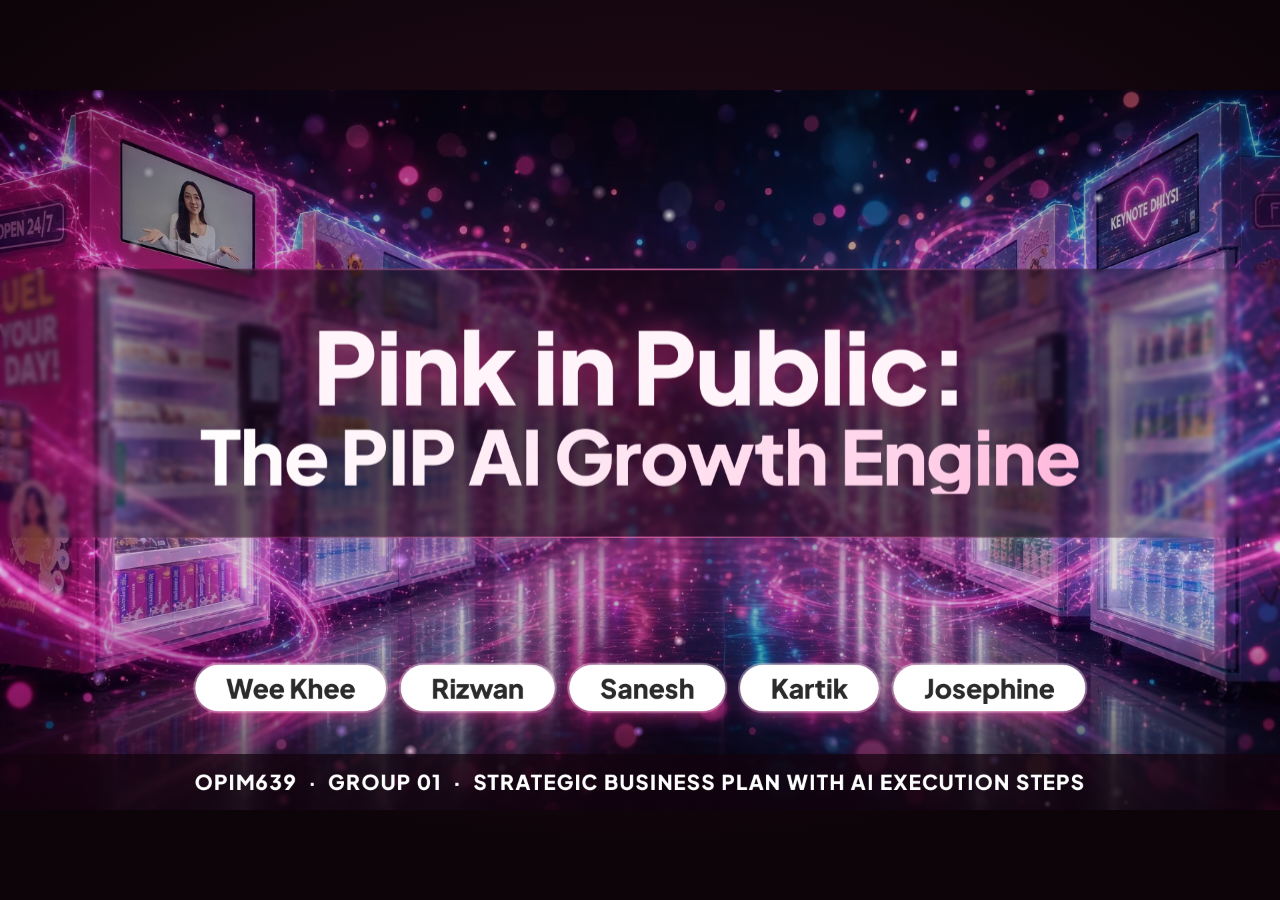
==== index.html @ 9cbc94b4 "Add files via upload" ====
<!doctype html>
<html lang="en-SG">
<head>
  <meta charset="utf-8">
  <meta name="viewport" content="width=device-width, initial-scale=1">
  <title>Pink in Public · The PIP AI Growth Engine · OPIM639 Group 01</title>
  <meta name="description" content="OPIM639 Group 01: Pink in Public — the PIP AI Growth Engine. Built like Airbnb, funded like Google, run like Amazon.">
  <meta name="theme-color" content="#D6007A">
  <meta property="og:title" content="Pink in Public: The PIP AI Growth Engine">
  <meta property="og:description" content="OPIM639 Group 01 · Strategic business plan with AI execution steps">
  <meta property="og:image" content="assets/img/hero-title.webp">
  <link rel="icon" href="data:image/svg+xml,%3Csvg xmlns='http://www.w3.org/2000/svg' viewBox='0 0 64 64'%3E%3Crect width='64' height='64' rx='16' fill='%23D6007A'/%3E%3Cpath d='M22 48V16h13a10 10 0 0 1 0 20h-6' fill='none' stroke='%23fff' stroke-width='7' stroke-linecap='round' stroke-linejoin='round'/%3E%3C/svg%3E">
  <link rel="preload" href="assets/fonts/plus-jakarta-sans-latin-wght-normal.woff2" as="font" type="font/woff2" crossorigin>
  <link rel="preload" href="assets/fonts/roboto-slab-latin-800-normal.woff2" as="font" type="font/woff2" crossorigin>
  <link rel="preload" href="assets/img/hero-title.webp" as="image">
  <link rel="stylesheet" href="assets/css/deck.css">
  <link rel="stylesheet" href="assets/css/slides.css">
</head>
<body>
  <noscript>
    <div style="background:#FDF3F8;color:#2B2B2B;font:20px/1.5 system-ui,sans-serif;padding:48px;max-width:900px">
      <h1>This deck needs JavaScript.</h1>
      <p>Open <code>assets/original/</code> for the original slide images, or the PDF fallback described in the README.</p>
    </div>
  </noscript>

  <div class="progress" id="progress" aria-hidden="true"></div>
  <div class="mode-pill" id="mode-pill" aria-live="polite"></div>
  <div class="mini-timer" id="mini-timer" title="Elapsed (T to hide)"></div>

  <main class="viewport" id="viewport" aria-label="Presentation" aria-live="polite">
    <div class="stage" id="stage"></div>
    <div class="read-list" aria-label="All slides, reading mode"></div>
  </main>

  <nav class="chrome" id="chrome" aria-label="Slide controls">
    <button id="btn-prev" class="nav hide-reading" aria-label="Previous (←)" title="Previous (← / PgUp)"><span class="ic"><svg viewBox="0 0 24 24" fill="none" stroke="currentColor" stroke-width="2.4" stroke-linecap="round" stroke-linejoin="round"><path d="m15 18-6-6 6-6"/></svg></span></button>
    <span class="count hide-reading" id="count" role="button" tabindex="0" aria-label="Slide number. Click for all slides" title="All slides (O)">1 / 22</span>
    <button id="btn-next" class="nav next hide-reading" aria-label="Next (→)" title="Next (→ / Space / PgDn)"><span class="ic"><svg viewBox="0 0 24 24" fill="none" stroke="currentColor" stroke-width="2.4" stroke-linecap="round" stroke-linejoin="round"><path d="m9 18 6-6-6-6"/></svg></span></button>
    <div class="segs hide-reading" id="segs" aria-label="Jump to a section"></div>
    <span class="div hide-reading"></span>
    <button id="btn-all" class="hide-reading" title="Show all builds on this slide (A)"><span class="ic"><svg viewBox="0 0 24 24" fill="none" stroke="currentColor" stroke-width="2" stroke-linecap="round" stroke-linejoin="round"><path d="M13 19l9-7-9-7v14z"/><path d="M2 19l9-7-9-7v14z"/></svg></span><span class="lbl-sm">Show all</span></button>
    <button id="btn-express" class="hide-reading" aria-pressed="false" title="Quick mode: every slide arrives fully built, one click per slide (X)"><span class="ic"><svg viewBox="0 0 24 24" fill="none" stroke="currentColor" stroke-width="2" stroke-linecap="round" stroke-linejoin="round"><path d="M4 14a1 1 0 0 1-.78-1.63l9.9-10.2a.5.5 0 0 1 .86.46l-1.92 6.02A1 1 0 0 0 13 10h7a1 1 0 0 1 .78 1.63l-9.9 10.2a.5.5 0 0 1-.86-.46l1.92-6.02A1 1 0 0 0 11 14z"/></svg></span><span class="lbl-sm">Quick mode</span></button>
    <button id="btn-overview" title="All slides (O)"><span class="ic"><svg viewBox="0 0 24 24" fill="none" stroke="currentColor" stroke-width="2" stroke-linecap="round" stroke-linejoin="round"><rect width="7" height="7" x="3" y="3" rx="1"/><rect width="7" height="7" x="14" y="3" rx="1"/><rect width="7" height="7" x="14" y="14" rx="1"/><rect width="7" height="7" x="3" y="14" rx="1"/></svg></span><span class="lbl-sm">Slides</span></button>
    <button id="btn-reading" aria-pressed="false" title="Reading mode: all slides on one scrolling page (R)"><span class="ic"><svg viewBox="0 0 24 24" fill="none" stroke="currentColor" stroke-width="2" stroke-linecap="round" stroke-linejoin="round"><path d="M12 7v14"/><path d="M3 18a1 1 0 0 1-1-1V4a1 1 0 0 1 1-1h5a4 4 0 0 1 4 4 4 4 0 0 1 4-4h5a1 1 0 0 1 1 1v13a1 1 0 0 1-1 1h-6a3 3 0 0 0-3 3 3 3 0 0 0-3-3z"/></svg></span><span class="lbl-sm">Read</span></button>
    <button id="btn-orig" class="hide-reading" aria-pressed="false" title="Original PPTX view of this slide (V)"><span class="ic"><svg viewBox="0 0 24 24" fill="none" stroke="currentColor" stroke-width="2" stroke-linecap="round" stroke-linejoin="round"><rect width="18" height="18" x="3" y="3" rx="2"/><circle cx="9" cy="9" r="2"/><path d="m21 15-3.09-3.09a2 2 0 0 0-2.82 0L6 21"/></svg></span><span class="lbl-sm">Original</span></button>
    <button id="btn-laser" class="hide-reading" aria-pressed="false" title="Laser pointer (L)"><span class="ic"><svg viewBox="0 0 24 24" fill="none" stroke="currentColor" stroke-width="2" stroke-linecap="round" stroke-linejoin="round"><circle cx="12" cy="12" r="10"/><line x1="22" x2="18" y1="12" y2="12"/><line x1="6" x2="2" y1="12" y2="12"/><line x1="12" x2="12" y1="6" y2="2"/><line x1="12" x2="12" y1="22" y2="18"/></svg></span></button>
    <button id="btn-presenter" class="hide-reading" title="Presenter view: notes, timer, next slide (P)"><span class="ic"><svg viewBox="0 0 24 24" fill="none" stroke="currentColor" stroke-width="2" stroke-linecap="round" stroke-linejoin="round"><path d="M2 3h20"/><path d="M21 3v11a2 2 0 0 1-2 2H5a2 2 0 0 1-2-2V3"/><path d="m7 21 5-5 5 5"/></svg></span><span class="lbl-sm">Presenter</span></button>
    <button id="btn-full" title="Full screen (F)"><span class="ic"><svg viewBox="0 0 24 24" fill="none" stroke="currentColor" stroke-width="2" stroke-linecap="round" stroke-linejoin="round"><path d="M8 3H5a2 2 0 0 0-2 2v3"/><path d="M21 8V5a2 2 0 0 0-2-2h-3"/><path d="M3 16v3a2 2 0 0 0 2 2h3"/><path d="M16 21h3a2 2 0 0 0 2-2v-3"/></svg></span><span class="lbl-sm">Full screen</span></button>
    <button id="btn-help" title="Keyboard shortcuts (?)" aria-label="Keyboard shortcuts"><span class="ic"><svg viewBox="0 0 24 24" fill="none" stroke="currentColor" stroke-width="2" stroke-linecap="round" stroke-linejoin="round"><circle cx="12" cy="12" r="10"/><path d="M9.09 9a3 3 0 0 1 5.83 1c0 2-3 3-3 3"/><path d="M12 17h.01"/></svg></span></button>
  </nav>

  <div class="overlay" id="overview" role="dialog" aria-modal="true" aria-label="All slides" aria-hidden="true">
    <div class="ov-head"><h2>All slides <span class="hint">Click a slide to jump · Esc to close</span></h2><button class="btn" data-close>Close (Esc)</button></div>
    <div class="ov-body"></div>
  </div>

  <div class="overlay help" id="help" role="dialog" aria-modal="true" aria-label="Keyboard shortcuts" aria-hidden="true">
    <div class="box">
      <h3>Presenting this deck</h3>
      <table>
        <tr><td><kbd>→</kbd> <kbd>Space</kbd> <kbd>PgDn</kbd> <kbd>Enter</kbd></td><td>Next build, then next slide (clickers work)</td></tr>
        <tr><td><kbd>←</kbd> <kbd>PgUp</kbd></td><td>Back</td></tr>
        <tr><td><kbd>A</kbd></td><td><b>Show all</b>: reveal every remaining build on this slide</td></tr>
        <tr><td><kbd>X</kbd></td><td><b>Quick mode</b>: every slide arrives fully built (one click per slide) — use when time is short</td></tr>
        <tr><td><kbd>O</kbd> or click the counter</td><td>All slides (jump anywhere)</td></tr>
        <tr><td><kbd>1</kbd><kbd>2</kbd> then <kbd>Enter</kbd></td><td>Go to slide 12</td></tr>
        <tr><td><kbd>Home</kbd> <kbd>End</kbd></td><td>First · last slide</td></tr>
        <tr><td><kbd>F</kbd></td><td>Full screen</td></tr>
        <tr><td><kbd>P</kbd></td><td>Presenter view (notes, timer, next slide) in a second window, kept in sync</td></tr>
        <tr><td><kbd>K</kbd></td><td>Play / pause the video on slide 5 (the first “next” on slide 5 also starts it)</td></tr>
        <tr><td><kbd>V</kbd></td><td>Original PPTX view of the current slide</td></tr>
        <tr><td><kbd>L</kbd></td><td>Laser pointer</td></tr>
        <tr><td><kbd>B</kbd> or <kbd>.</kbd></td><td>Black screen</td></tr>
        <tr><td><kbd>T</kbd></td><td>Elapsed-time clock</td></tr>
        <tr><td><kbd>R</kbd></td><td>Reading mode: all slides on one scrolling page (phones open in this mode)</td></tr>
        <tr><td><kbd>Esc</kbd></td><td>Close panels, laser, black screen</td></tr>
      </table>
      <p style="margin:16px 0 0"><button class="btn pink" data-close>Got it</button></p>
    </div>
  </div>

  <div class="toast" id="toast" role="status"></div>
  <div class="laser" id="laser" aria-hidden="true"></div>
  <div class="blackout" id="blackout" aria-hidden="true"></div>
  <div class="wipe" id="wipe" aria-hidden="true"></div>

  <script src="assets/js/icons.js"></script>
  <script src="content/orig-titles.js"></script>
  <script src="content/_base.js"></script>
  <script src="content/s01-06.js"></script>
  <script src="content/s07-15.js"></script>
  <script src="content/s16-22.js"></script>
  <script src="assets/js/deck.js"></script>
</body>
</html>
---- assets/css/deck.css ----
/* =========================================================================
   PIP AI Growth Engine — web deck
   Engine + component styles. Canvas is 1920 × 1080, scaled to fit.
   ========================================================================= */

@font-face { font-family: "Jakarta"; src: url("../fonts/plus-jakarta-sans-latin-wght-normal.woff2") format("woff2"); font-weight: 200 800; font-display: swap; unicode-range: U+0000-00FF, U+0131, U+0152-0153, U+02BB-02BC, U+02C6, U+02DA, U+02DC, U+0304, U+0308, U+0329, U+2000-206F, U+20AC, U+2122, U+2191, U+2193, U+2212, U+2215, U+FEFF, U+FFFD; }
@font-face { font-family: "Jakarta"; src: url("../fonts/plus-jakarta-sans-latin-ext-wght-normal.woff2") format("woff2"); font-weight: 200 800; font-display: swap; unicode-range: U+0100-02BA, U+02BD-02C5, U+02C7-02CC, U+02CE-02D7, U+02DD-02FF, U+0304, U+0308, U+0329, U+1D00-1DBF, U+1E00-1E9F, U+1EF2-1EFF, U+2020, U+20A0-20AB, U+20AD-20C0, U+2113, U+2C60-2C7F, U+A720-A7FF; }
@font-face { font-family: "Slab"; src: url("../fonts/roboto-slab-latin-700-normal.woff2") format("woff2"); font-weight: 700; font-display: swap; }
@font-face { font-family: "Slab"; src: url("../fonts/roboto-slab-latin-800-normal.woff2") format("woff2"); font-weight: 800; font-display: swap; }
@font-face { font-family: "Slab"; src: url("../fonts/roboto-slab-latin-900-normal.woff2") format("woff2"); font-weight: 900; font-display: swap; }

:root {
  --pink: #D6007A;
  --pink-2: #EC4B97;
  --rose: #F4A3CB;
  --blush: #FDF3F8;
  --blush-2: #FBE4EF;
  --teal: #1B7F8C;
  --teal-2: #20A39E;
  --teal-soft: #E3F4F3;
  --gold: #C98A00;
  --gold-2: #E3A935;
  --gold-soft: #FBF1DC;
  --purple: #6E3FB0;
  --purple-soft: #EFE8FA;
  --green: #1E9E5A;
  --orange: #F08A1C;
  --ink: #2B2B2B;
  --ink-2: #463F45;
  --muted: #6D6168;
  --line: #EED5E1;
  --card: #FFFFFF;
  --ease: cubic-bezier(.2, .8, .2, 1);
  --ease-back: cubic-bezier(.34, 1.56, .64, 1);
  --sans: "Jakarta", "Plus Jakarta Sans", "Segoe UI", system-ui, -apple-system, Roboto, Arial, sans-serif;
  --slab: "Slab", "Roboto Slab", Rockwell, Georgia, serif;
  --accent: var(--pink);
  --accent-soft: var(--blush-2);
}

* { box-sizing: border-box; }
html, body { margin: 0; height: 100%; background: #12060D; color: var(--ink); font-family: var(--sans); -webkit-font-smoothing: antialiased; }
body { overflow: hidden; }
button { font: inherit; color: inherit; }
img { display: block; max-width: 100%; }
.sr { position: absolute; width: 1px; height: 1px; overflow: hidden; clip: rect(0 0 0 0); white-space: nowrap; }

/* ---------- viewport & stage ---------- */
.viewport { position: fixed; inset: 0; overflow: hidden; background: radial-gradient(1200px 700px at 50% 40%, #2a0c1d, #0d0409 70%); }
.stage { position: absolute; left: 0; top: 0; width: 1920px; height: 1080px; transform-origin: 0 0; }
.slide {
  position: absolute; inset: 0; overflow: hidden;
  background: var(--blush);
  opacity: 0; visibility: hidden;
  transform: translate3d(60px, 0, 0) scale(.985);
  transition: opacity .6s var(--ease), transform .8s var(--ease), visibility 0s linear .8s;
  font-size: 26px; line-height: 1.35;
}
.slide.past { transform: translate3d(-60px, 0, 0) scale(.985); }
.slide.current { opacity: 1; visibility: visible; transform: none; transition: opacity .6s var(--ease), transform .8s var(--ease), visibility 0s; z-index: 2; }
.no-anim .slide, .no-anim .slide * { transition: none !important; animation-duration: 0s !important; }

/* soft paper background shared by content slides */
.bg-paper::before {
  content: ""; position: absolute; inset: 0; z-index: 0; pointer-events: none;
  background:
    radial-gradient(900px 520px at 100% 0%, rgba(244, 163, 203, .45), transparent 60%),
    radial-gradient(800px 600px at 0% 100%, rgba(244, 163, 203, .35), transparent 60%),
    linear-gradient(180deg, #FFF7FB 0%, #FDF0F6 100%);
}
.bg-paper::after {
  content: ""; position: absolute; inset: 0; z-index: 0; pointer-events: none; opacity: .45;
  background-image: radial-gradient(rgba(214, 0, 122, .16) 1.4px, transparent 1.6px);
  background-size: 26px 26px;
  -webkit-mask-image: radial-gradient(500px 340px at 100% 100%, #000, transparent 70%);
          mask-image: radial-gradient(500px 340px at 100% 100%, #000, transparent 70%);
}
.slide > .inner { position: absolute; inset: 0; z-index: 1; }
.blob { position: absolute; border-radius: 50%; filter: blur(60px); opacity: .5; z-index: 0; pointer-events: none; animation: drift 18s ease-in-out infinite alternate; }
@keyframes drift { to { transform: translate3d(60px, -40px, 0) scale(1.12); } }

/* ---------- slide header ---------- */
.head { position: absolute; left: 80px; right: 80px; top: 46px; }
.eyebrow { display: inline-flex; align-items: center; gap: 12px; font-size: 19px; font-weight: 800; letter-spacing: .16em; text-transform: uppercase; color: var(--accent); }
.eyebrow .dot { width: 10px; height: 10px; border-radius: 50%; background: currentColor; box-shadow: 0 0 0 6px color-mix(in srgb, currentColor 18%, transparent); }
.eyebrow .num { color: var(--muted); font-weight: 700; letter-spacing: .08em; }
h1.title { margin: 10px 0 0; font-family: var(--slab); font-weight: 800; font-size: 60px; line-height: 1.06; letter-spacing: -.01em; color: var(--ink); }
h1.title .hl { color: var(--accent); }
h1.title.sm { font-size: 46px; line-height: 1.1; }
h1.title.xs { font-size: 40px; line-height: 1.12; }
.title-rule { height: 6px; width: 120px; border-radius: 6px; margin-top: 16px; background: linear-gradient(90deg, var(--accent), var(--rose)); transform-origin: 0 50%; }
.lead { font-size: 30px; line-height: 1.32; color: var(--ink-2); font-weight: 500; }
.lead b, .lead strong { color: var(--ink); font-weight: 800; }

/* ---------- animation primitives ---------- */
[data-a] { opacity: 0; transition: opacity .7s var(--ease) var(--d, 0ms), transform .9s var(--ease) var(--d, 0ms), filter .9s var(--ease) var(--d, 0ms); will-change: opacity, transform; }
[data-a="up"]    { transform: translate3d(0, 34px, 0); }
[data-a="down"]  { transform: translate3d(0, -34px, 0); }
[data-a="left"]  { transform: translate3d(-48px, 0, 0); }
[data-a="right"] { transform: translate3d(48px, 0, 0); }
[data-a="zoom"]  { transform: scale(.9); }
[data-a="pop"]   { transform: scale(.6); transition: opacity .5s var(--ease) var(--d, 0ms), transform .7s var(--ease-back) var(--d, 0ms); }
[data-a="blur"]  { filter: blur(14px); transform: scale(1.04); }
[data-a="rule"]  { transform: scaleX(0); }
[data-a="fade"]  { }
[data-a].shown { opacity: 1; transform: none; filter: none; }
.static [data-a] { opacity: 1 !important; transform: none !important; filter: none !important; transition: none !important; }

/* step hint pulse on the counter while steps remain */
.has-more .count::after { content: ""; display: inline-block; width: 8px; height: 8px; margin-left: 8px; border-radius: 50%; background: var(--rose); vertical-align: middle; animation: pulse 1.4s ease-in-out infinite; }
@keyframes pulse { 50% { transform: scale(1.6); opacity: .4; } }

/* ---------- generic components ---------- */
.card { background: var(--card); border-radius: 26px; box-shadow: 0 22px 50px -26px rgba(140, 20, 80, .35), 0 2px 8px rgba(80, 0, 40, .05); position: relative; }
.card.pad { padding: 30px 34px; }
.card.tint-pink { background: linear-gradient(180deg, #fff, #FFF4F9); }
.card.tint-gold { background: linear-gradient(180deg, #fff, #FFFAF0); }
.card.tint-teal { background: linear-gradient(180deg, #fff, #F2FAFA); }
.card.glow { box-shadow: 0 0 0 2px color-mix(in srgb, var(--accent) 35%, transparent), 0 30px 60px -28px color-mix(in srgb, var(--accent) 60%, transparent); }
.ic { width: 1em; height: 1em; display: inline-block; vertical-align: -.14em; flex: none; }
.ic svg { width: 100%; height: 100%; display: block; }
.chip { display: inline-flex; align-items: center; gap: 10px; padding: 8px 18px; border-radius: 999px; font-weight: 700; font-size: 21px; background: var(--accent-soft); color: var(--accent); }
.kicker { font-size: 19px; font-weight: 800; letter-spacing: .14em; text-transform: uppercase; color: var(--accent); display: flex; align-items: center; gap: 12px; }
.muted { color: var(--muted); }
.ital { font-style: italic; }
.nowrap { white-space: nowrap; }
.up { color: var(--green); font-weight: 700; }
.tag-ill { font-size: 17px; font-weight: 800; letter-spacing: .12em; text-transform: uppercase; color: var(--accent); }

/* numbered steps (Score — / Propose — …) */
.steps { position: relative; display: flex; flex-direction: column; gap: 26px; }
.stp { display: grid; grid-template-columns: 76px 1fr; column-gap: 26px; position: relative; }
.stp .n { width: 76px; height: 76px; border-radius: 50%; display: grid; place-items: center; font-family: var(--slab); font-weight: 800; font-size: 38px; color: #fff; background: radial-gradient(circle at 35% 30%, var(--n1, #F0C04A), var(--n2, #B47C00)); box-shadow: 0 10px 22px -8px color-mix(in srgb, var(--n2, #B47C00) 80%, transparent), inset 0 -4px 0 rgba(0, 0, 0, .12); }
.stp:not(:last-child) .n::after { content: ""; position: absolute; left: 37px; top: 84px; bottom: -22px; border-left: 3px dotted color-mix(in srgb, var(--n2, #B47C00) 60%, transparent); }
.stp h3 { margin: 4px 0 4px; font-size: 34px; line-height: 1.1; font-weight: 800; color: var(--accent); }
.stp h3 .dash { color: var(--accent); }
.stp p { margin: 0; font-size: 23px; line-height: 1.36; color: var(--ink-2); }
.stp p + p { margin-top: 6px; }
.stp .note { font-style: italic; font-size: 21px; color: var(--muted); }
.n-gold { --n1: #F2C452; --n2: #B27A00; }
.n-teal { --n1: #2DB7AE; --n2: #146C74; }
.n-pink { --n1: #F06AA8; --n2: #C2006E; }

/* KPI tiles */
.tiles { display: grid; gap: 22px; }
.tile { padding: 24px 22px 22px; text-align: center; display: flex; flex-direction: column; align-items: center; justify-content: flex-start; gap: 8px; }
.tile .ti { width: 74px; height: 74px; border-radius: 50%; display: grid; place-items: center; font-size: 40px; color: var(--accent); background: var(--accent-soft); }
.tile .big { font-family: var(--slab); font-weight: 800; font-size: 46px; line-height: 1; color: var(--accent); letter-spacing: -.01em; }
.tile .lbl { font-size: 21px; line-height: 1.28; color: var(--ink-2); }
.tile.row { flex-direction: row; text-align: left; align-items: center; gap: 20px; padding: 22px 24px; }
.tile.row .txt { display: flex; flex-direction: column; gap: 4px; }
.tile.punch { box-shadow: 0 0 0 3px var(--accent), 0 30px 60px -24px color-mix(in srgb, var(--accent) 70%, transparent); }
.tile.punch .big { animation: punchIn 1s var(--ease-back) both; }
@keyframes punchIn { 0% { transform: scale(.6); } 60% { transform: scale(1.12); } 100% { transform: none; } }

/* score / report panels */
.panel { padding: 30px 36px; }
.panel .ph { display: flex; align-items: center; gap: 14px; }
.panel h4 { margin: 8px 0 0; font-size: 30px; font-weight: 800; color: var(--ink); }
.score { display: flex; align-items: baseline; gap: 10px; margin: 14px 0 6px; }
.score .big { font-family: var(--slab); font-size: 120px; font-weight: 800; line-height: .9; color: var(--accent); letter-spacing: -.02em; }
.score .of { font-family: var(--slab); font-size: 48px; font-weight: 700; color: var(--accent); }
.meter { display: grid; grid-template-columns: 1fr 130px; column-gap: 20px; align-items: center; padding: 5px 0; }
.meter .lab { font-size: 22px; color: var(--ink-2); }
.meter .val { font-size: 21px; font-weight: 700; text-align: right; color: var(--ink-2); }
.bar { grid-column: 1 / 2; height: 12px; border-radius: 10px; background: #F1E7EC; overflow: hidden; margin-top: 6px; }
.bar > i { display: block; height: 100%; width: 0; border-radius: 10px; background: linear-gradient(90deg, var(--accent), color-mix(in srgb, var(--accent) 65%, #fff)); transition: width 1.4s var(--ease) calc(var(--d, 0ms) + 250ms); }
.shown .bar > i, .bar.shown > i, .static .bar > i { width: var(--w); }
.rows .r { display: grid; grid-template-columns: 1fr auto; align-items: center; gap: 20px; padding: 16px 0; border-top: 2px solid #F3E6EC; font-size: 25px; }
.rows .r:first-child { border-top: 0; }
.rows .r .v { text-align: right; font-weight: 800; font-size: 28px; color: var(--ink); }
.rows .r .v small { display: block; font-size: 18px; font-weight: 600; color: var(--muted); margin-top: 2px; }

/* "today" vs "we fix" band used by the three engine intro slides */
.band { position: absolute; left: 60px; right: 60px; bottom: 40px; height: 300px; padding: 26px 34px; display: grid; grid-template-columns: 1.08fr 2px 1fr; gap: 34px; }
.band .sep { background: linear-gradient(180deg, transparent, var(--line), transparent); }
.band .kicker { margin-bottom: 18px; }
.today { display: grid; grid-template-columns: repeat(3, 1fr); gap: 18px; }
.today .t { border-radius: 20px; padding: 20px 20px; background: var(--today-bg, #FBF1E3); display: flex; flex-direction: column; gap: 6px; min-height: 182px; }
.today .t .tt { display: flex; align-items: center; gap: 14px; font-size: 27px; font-weight: 800; color: var(--ink); line-height: 1.12; }
.today .t .tt .ic { font-size: 44px; color: var(--today-ic, var(--gold)); }
.today .t .ts { font-size: 20px; color: var(--muted); line-height: 1.3; }
.fix { display: grid; grid-template-columns: 1fr 1fr; gap: 18px; }
.fix .f { border-radius: 20px; padding: 18px 22px; border: 2px solid color-mix(in srgb, var(--fc, var(--accent)) 28%, transparent); background: #fff; position: relative; overflow: hidden; }
.fix .f .fw { display: flex; align-items: center; gap: 14px; font-family: var(--slab); font-size: 44px; font-weight: 800; color: var(--fc, var(--accent)); line-height: 1; }
.fix .f .fw .ic { font-size: 46px; }
.fix .f .fs { font-size: 21px; font-weight: 700; color: var(--ink-2); margin: 8px 0 6px; }
.fix .f .fd { font-size: 20px; color: var(--muted); line-height: 1.3; }
.fix .f::after { content: ""; position: absolute; inset: 0; background: linear-gradient(110deg, transparent 30%, rgba(255, 255, 255, .8) 50%, transparent 70%); transform: translateX(-120%); }
.fix .f.shown::after { animation: sheen 1.4s var(--ease) calc(var(--d, 0ms) + 300ms) 1; }
@keyframes sheen { to { transform: translateX(120%); } }

/* analogy cards (Airbnb = PIP) */
.analogy { display: grid; grid-template-columns: 1fr 70px 1fr; align-items: stretch; gap: 10px; }
.analogy .card { padding: 30px 34px; }
.analogy h3 { margin: 0 0 14px; font-family: var(--slab); font-size: 46px; font-weight: 800; color: var(--accent); line-height: 1; }
.analogy h3.alt { color: var(--ana, var(--gold)); }
.analogy p { margin: 0; font-size: 24px; line-height: 1.38; color: var(--ink-2); }
.analogy .hr { height: 3px; border-radius: 3px; background: var(--ana, var(--gold)); opacity: .55; margin: 18px 0; width: 70%; }
.analogy .eq { display: grid; place-items: center; font-family: var(--slab); font-size: 90px; font-weight: 800; color: var(--ana, var(--gold)); }

/* photos */
.photo { position: relative; overflow: hidden; border-radius: 26px; box-shadow: 0 30px 60px -30px rgba(80, 0, 40, .55); background: #eee; }
.photo img { width: 100%; height: 100%; object-fit: cover; transform: scale(1.06); transition: transform 9s linear; }
.current .photo img, .static .photo img { transform: scale(1); }
.photo .cap { position: absolute; left: 16px; bottom: 16px; padding: 6px 14px; border-radius: 999px; background: rgba(255, 255, 255, .92); font-size: 17px; font-weight: 700; color: var(--ink-2); }

/* ---------- original-view overlay ---------- */
.orig { position: absolute; inset: 0; z-index: 50; display: none; background: #000; }
.show-orig .orig { display: block; }
.orig img { width: 100%; height: 100%; object-fit: fill; }
.orig .ob { position: absolute; background: #FDECF4; filter: blur(0); box-shadow: 0 0 22px 18px #FDECF4; }
.orig .ot { position: absolute; display: flex; flex-direction: column; justify-content: flex-start; align-items: center; text-align: center; font-family: "Aptos Slab Black", "Aptos Slab", var(--slab); font-weight: 900; color: #FDF3F8; -webkit-text-stroke: 1.2px #D6007A; text-shadow: 0 0 22px rgba(214, 0, 122, .55), 2px 3px 0 #D6007A; line-height: 1.12; }
.orig-badge { position: absolute; right: 22px; top: 18px; z-index: 51; padding: 8px 16px; border-radius: 999px; background: rgba(20, 6, 13, .78); color: #fff; font-size: 18px; font-weight: 800; letter-spacing: .1em; display: none; }
.show-orig .orig-badge { display: block; }

/* ---------- chrome: top progress + bottom controls ---------- */
.progress { position: fixed; left: 0; top: 0; height: 4px; z-index: 30; background: linear-gradient(90deg, var(--pink), var(--rose)); width: 0; transition: width .6s var(--ease); box-shadow: 0 0 12px rgba(214, 0, 122, .7); }
.chrome {
  position: fixed; left: 50%; bottom: 14px; transform: translateX(-50%); z-index: 40;
  display: flex; align-items: center; gap: 6px; padding: 8px 10px; border-radius: 18px;
  background: rgba(24, 8, 17, .78); -webkit-backdrop-filter: blur(14px); backdrop-filter: blur(14px);
  box-shadow: 0 18px 40px -16px rgba(0, 0, 0, .6), inset 0 0 0 1px rgba(255, 255, 255, .08);
  color: #fff; font-size: 14px; transition: opacity .35s var(--ease), transform .35s var(--ease); max-width: calc(100vw - 20px);
}
.chrome.idle { opacity: 0; transform: translate(-50%, 16px); pointer-events: none; }
.chrome button { background: transparent; border: 0; color: #fff; height: 38px; min-width: 38px; padding: 0 10px; border-radius: 11px; cursor: pointer; display: inline-flex; align-items: center; gap: 7px; font-weight: 600; font-size: 14px; white-space: nowrap; }
.chrome button:hover { background: rgba(255, 255, 255, .12); }
.chrome button:focus-visible { outline: 2px solid var(--rose); outline-offset: 1px; }
.chrome button[aria-pressed="true"] { background: var(--pink); }
.chrome .ic { font-size: 19px; }
.chrome .nav { min-width: 46px; background: rgba(255, 255, 255, .08); }
.chrome .nav.next { background: var(--pink); }
.chrome .nav.next:hover { background: #EA1B8E; }
.chrome .count { min-width: 74px; text-align: center; font-variant-numeric: tabular-nums; font-weight: 700; cursor: pointer; padding: 0 6px; }
.chrome .div { width: 1px; height: 24px; background: rgba(255, 255, 255, .16); margin: 0 4px; }
.segs { display: flex; gap: 4px; align-items: center; padding: 0 6px; }
.seg { position: relative; height: 26px; display: flex; align-items: center; cursor: pointer; }
.seg i { display: block; height: 6px; border-radius: 6px; background: rgba(255, 255, 255, .22); overflow: hidden; position: relative; }
.seg i b { position: absolute; inset: 0; width: 0; background: linear-gradient(90deg, var(--rose), var(--pink)); transition: width .5s var(--ease); }
.seg:hover i { background: rgba(255, 255, 255, .4); }
.seg .tip { position: absolute; bottom: 34px; left: 50%; transform: translateX(-50%); background: #fff; color: var(--ink); padding: 6px 10px; border-radius: 8px; font-size: 13px; font-weight: 700; white-space: nowrap; opacity: 0; pointer-events: none; transition: opacity .2s; }
.seg:hover .tip, .seg.cur .tip { opacity: 1; }
.chrome:not(:hover) .seg.cur .tip { opacity: 0; }
.lbl-sm { font-size: 13px; }
@media (max-width: 1100px) { .chrome .lbl-sm { display: none; } .segs { display: none; } }

/* ---------- overlays ---------- */
.overlay { position: fixed; inset: 0; z-index: 60; display: none; background: rgba(14, 4, 10, .9); -webkit-backdrop-filter: blur(10px); backdrop-filter: blur(10px); color: #fff; overflow: auto; }
.overlay.open { display: block; animation: ovIn .3s var(--ease); }
@keyframes ovIn { from { opacity: 0; } }
.ov-head { position: sticky; top: 0; display: flex; justify-content: space-between; align-items: center; padding: 18px 28px; background: linear-gradient(180deg, rgba(14, 4, 10, .96), rgba(14, 4, 10, .6)); z-index: 2; }
.ov-head h2 { margin: 0; font-size: 22px; font-weight: 800; letter-spacing: .02em; }
.ov-head .hint { font-size: 14px; opacity: .7; margin-left: 14px; font-weight: 500; }
.btn { background: rgba(255, 255, 255, .1); border: 1px solid rgba(255, 255, 255, .25); color: #fff; padding: 9px 16px; border-radius: 10px; cursor: pointer; font-weight: 700; font-size: 14px; }
.btn:hover { background: rgba(255, 255, 255, .2); }
.btn.pink { background: var(--pink); border-color: var(--pink); }
.ov-sec { padding: 6px 28px 10px; }
.ov-sec h3 { margin: 14px 0 12px; font-size: 14px; letter-spacing: .14em; text-transform: uppercase; color: var(--rose); }
.ov-grid { display: grid; grid-template-columns: repeat(auto-fill, minmax(300px, 1fr)); gap: 18px; }
.thumb { position: relative; aspect-ratio: 16 / 9; border-radius: 12px; overflow: hidden; cursor: pointer; background: #000; box-shadow: 0 10px 30px -12px rgba(0, 0, 0, .8); outline: 2px solid transparent; transition: transform .2s var(--ease), outline-color .2s; }
.thumb:hover, .thumb:focus-visible { transform: translateY(-3px); outline-color: var(--rose); }
.thumb.cur { outline-color: var(--pink); outline-width: 3px; }
.thumb .tclip { position: absolute; left: 0; top: 0; width: 1920px; height: 1080px; transform-origin: 0 0; pointer-events: none; }
.thumb .tclip .slide { opacity: 1; visibility: visible; transform: none; transition: none; }
.thumb .tn { position: absolute; left: 8px; bottom: 8px; background: rgba(0, 0, 0, .72); color: #fff; font-size: 12px; font-weight: 700; padding: 4px 9px; border-radius: 7px; max-width: calc(100% - 16px); white-space: nowrap; overflow: hidden; text-overflow: ellipsis; }

.help .box { max-width: 760px; margin: 6vh auto; background: #fff; color: var(--ink); border-radius: 20px; padding: 28px 34px; box-shadow: 0 30px 80px rgba(0, 0, 0, .5); }
.help h3 { margin: 0 0 12px; font-size: 24px; }
.help table { width: 100%; border-collapse: collapse; font-size: 16px; }
.help td { padding: 7px 6px; border-top: 1px solid #f0e4ea; vertical-align: top; }
.help td:first-child { white-space: nowrap; width: 46%; }
kbd { display: inline-block; min-width: 26px; text-align: center; padding: 2px 7px; border-radius: 6px; border: 1px solid #d9c6cf; border-bottom-width: 3px; background: #fff; font: 700 13px/1.4 var(--sans); color: var(--ink); margin: 0 2px; }

/* reading mode */
.reading body, body.reading { overflow: auto; background: #1a0811; }
body.reading .viewport { position: relative; inset: auto; height: auto; background: transparent; overflow: visible; }
body.reading .stage { display: none; }
body.reading .chrome .hide-reading { display: none; }
.read-list { display: none; padding: 70px 12px 120px; }
body.reading .read-list { display: block; }
.read-item { position: relative; margin: 0 auto 22px; max-width: 1400px; aspect-ratio: 16 / 9; overflow: hidden; border-radius: 12px; background: #000; box-shadow: 0 16px 40px -18px rgba(0, 0, 0, .8); }
.read-item .tclip { position: absolute; left: 0; top: 0; width: 1920px; height: 1080px; transform-origin: 0 0; }
.read-item .tclip .slide { opacity: 1; visibility: visible; transform: none; transition: none; }

/* toast, laser, blackout, timer */
.toast { position: fixed; left: 50%; top: 22px; transform: translate(-50%, -20px); z-index: 80; background: rgba(24, 8, 17, .9); color: #fff; padding: 10px 18px; border-radius: 12px; font-weight: 700; font-size: 15px; opacity: 0; pointer-events: none; transition: opacity .25s, transform .25s; }
.toast.on { opacity: 1; transform: translate(-50%, 0); }
.laser { position: fixed; z-index: 90; width: 22px; height: 22px; margin: -11px 0 0 -11px; border-radius: 50%; pointer-events: none; display: none; background: radial-gradient(circle, #fff 0 18%, #ff2b8a 30%, rgba(255, 43, 138, .5) 55%, transparent 72%); box-shadow: 0 0 18px 6px rgba(255, 43, 138, .55); }
body.laser-on { cursor: none; }
body.laser-on .laser { display: block; }
.blackout { position: fixed; inset: 0; z-index: 85; background: #000; display: none; }
.blackout.on { display: block; }
.mini-timer { position: fixed; right: 16px; top: 14px; z-index: 35; background: rgba(24, 8, 17, .78); color: #fff; padding: 6px 12px; border-radius: 10px; font: 700 16px/1.2 var(--sans); font-variant-numeric: tabular-nums; display: none; }
.mini-timer.on { display: block; }
.mode-pill { position: fixed; left: 16px; top: 14px; z-index: 35; display: flex; gap: 8px; }
.mode-pill span { background: var(--pink); color: #fff; padding: 6px 12px; border-radius: 999px; font: 800 13px/1.2 var(--sans); letter-spacing: .08em; text-transform: uppercase; box-shadow: 0 6px 18px -6px rgba(214, 0, 122, .8); }

/* section wipe */
.wipe { position: fixed; inset: 0; z-index: 20; pointer-events: none; background: linear-gradient(105deg, transparent 0 30%, rgba(214, 0, 122, .9) 45%, rgba(244, 163, 203, .9) 55%, transparent 70% 100%); transform: translateX(-110%); opacity: 0; }
.wipe.go { animation: wipe .9s var(--ease) 1; }
@keyframes wipe { 0% { transform: translateX(-110%); opacity: 1; } 100% { transform: translateX(110%); opacity: 1; } }

/* embed (presenter previews) */
body.embed .chrome, body.embed .progress, body.embed .mode-pill, body.embed .mini-timer { display: none !important; }
body.embed .viewport { background: #000; }

/* print: one slide per page */
@media print {
  @page { size: 1920px 1080px; margin: 0; }
  html, body { background: #fff; overflow: visible; height: auto; }
  .chrome, .progress, .overlay, .toast, .laser, .mode-pill, .mini-timer, .wipe, .orig, .orig-badge { display: none !important; }
  .viewport { position: static; overflow: visible; background: none; }
  .stage { position: static; transform: none !important; width: 1920px; height: auto; }
  .slide { position: relative; opacity: 1 !important; visibility: visible !important; transform: none !important; width: 1920px; height: 1080px; page-break-after: always; break-after: page; }
  .slide [data-a] { opacity: 1 !important; transform: none !important; filter: none !important; }
  .slide .bar > i { width: var(--w) !important; transition: none !important; }
  video { display: none !important; }
}
@media (prefers-reduced-motion: reduce) {
  .slide, [data-a], .bar > i, .photo img { transition-duration: .01s !important; }
  .blob, .wipe { animation: none !important; }
}
---- assets/css/slides.css ----
/* =========================================================================
   Slide-specific layouts (absolute coordinates on the 1920 × 1080 canvas)
   ========================================================================= */
.abs { position: absolute; }
.sec-landlord   { --accent: #B8005F; --accent-soft: #FBE3EE; --ana: var(--gold); }
.sec-advertiser { --accent: #1B7F8C; --accent-soft: #DDF1F0; --ana: #1B7F8C; }
.sec-supplier   { --accent: #D6007A; --accent-soft: #FBE4EF; --ana: var(--gold); }
.sec-value      { --accent: #D6007A; --accent-soft: #FBE4EF; }
.sec-exec       { --accent: #D6007A; --accent-soft: #FBE4EF; }

/* ---------- 1 · Title ---------- */
.s-hero { background: #12040c; }
.s-hero .hero { position: absolute; inset: 0; width: 100%; height: 100%; object-fit: cover; transform: scale(1.14); transition: transform 14s cubic-bezier(.2, .6, .2, 1); }
.s-hero.current .hero { transform: scale(1.0); }
.static.s-hero .hero { transform: none; }
.s-hero .shade { position: absolute; inset: 0; background: radial-gradient(1100px 520px at 50% 48%, rgba(30, 4, 22, .55), rgba(10, 2, 8, .15) 70%), linear-gradient(180deg, rgba(10, 2, 8, .35), rgba(10, 2, 8, 0) 30%, rgba(10, 2, 8, 0) 70%, rgba(10, 2, 8, .7)); }
.s-hero canvas { position: absolute; inset: 0; width: 100%; height: 100%; mix-blend-mode: screen; }
.t-band { position: absolute; left: 0; right: 0; top: 268px; height: 404px; display: flex; flex-direction: column; align-items: center; justify-content: center; background: linear-gradient(90deg, rgba(20, 4, 14, 0), rgba(20, 4, 14, .55) 18%, rgba(20, 4, 14, .55) 82%, rgba(20, 4, 14, 0)); -webkit-backdrop-filter: blur(3px); backdrop-filter: blur(3px); }
.t-band::before, .t-band::after { content: ""; position: absolute; left: 12%; right: 12%; height: 2px; background: linear-gradient(90deg, transparent, rgba(255, 120, 190, .9), transparent); }
.t-band::before { top: 0; } .t-band::after { bottom: 0; }
.t-l1, .t-l2 { font-family: var(--sans); font-weight: 800; color: #FFF4FA; text-align: center; letter-spacing: -.015em; line-height: 1.04; text-shadow: 0 0 40px rgba(255, 60, 160, .55), 0 4px 30px rgba(0, 0, 0, .5); }
.t-l1 { font-size: 150px; }
.t-l2 { font-size: 112px; background: linear-gradient(92deg, #FFFFFF 0%, #FFD3EA 40%, #FF7DBE 70%, #FFFFFF 100%); background-size: 200% 100%; -webkit-background-clip: text; background-clip: text; color: transparent; animation: shine 6s linear infinite; text-shadow: none; filter: drop-shadow(0 0 26px rgba(255, 70, 165, .55)); }
@keyframes shine { to { background-position: -200% 0; } }
.members { position: absolute; left: 0; right: 0; top: 862px; display: flex; justify-content: center; gap: 22px; }
.members span { background: #fff; color: #2B2B2B; font-weight: 800; font-size: 40px; padding: 8px 46px; border-radius: 999px; box-shadow: 0 10px 30px -8px rgba(255, 60, 160, .7), 0 0 0 3px rgba(255, 255, 255, .35); }
.t-foot { position: absolute; left: 0; right: 0; bottom: 0; height: 84px; display: flex; align-items: center; justify-content: center; background: rgba(20, 4, 14, .72); color: #fff; font-weight: 800; font-size: 31px; letter-spacing: .06em; }

/* ---------- 2 · Network ---------- */
.wordmark { display: flex; flex-direction: column; line-height: .92; font-weight: 800; letter-spacing: .02em; }
.wordmark b { font-size: 46px; color: var(--pink); }
.wordmark i { font-style: normal; font-size: 46px; color: var(--rose); letter-spacing: .18em; }
.s2-h1 { position: absolute; left: 380px; top: 34px; width: 760px; height: 156px; border-radius: 30px; display: grid; place-items: center; text-align: center; background: linear-gradient(180deg, #fff, #FFE6F1); box-shadow: 0 20px 40px -20px rgba(214, 0, 122, .5), inset 0 0 0 2px #FFD0E5; }
.s2-h1 h1 { margin: 0; font-size: 58px; line-height: 1.05; font-weight: 800; background: linear-gradient(180deg, #F0418F, #C2006E); -webkit-background-clip: text; background-clip: text; color: transparent; }
.s2-sub { position: absolute; left: 70px; top: 215px; width: 1010px; text-align: center; }
.s2-sub .a { font-size: 42px; font-weight: 800; color: #1F1A2E; line-height: 1.12; }
.s2-sub .b { font-size: 31px; font-weight: 700; color: #1F1A2E; margin-top: 8px; line-height: 1.22; }
.machines { position: absolute; left: 60px; top: 418px; width: 1030px; height: 400px; display: grid; grid-template-columns: repeat(4, 1fr); gap: 14px; padding: 14px; border-radius: 22px; background: #EFEFEF; }
.machine { display: flex; flex-direction: column; align-items: center; gap: 10px; }
.machine .ml { height: 52px; display: grid; place-items: center; text-align: center; font-size: 18px; font-weight: 800; letter-spacing: .02em; color: #2B2B2B; line-height: 1.1; }
.machine img { height: 310px; width: auto; object-fit: contain; filter: drop-shadow(0 18px 18px rgba(0, 0, 0, .18)); transition: transform .4s var(--ease); }
.machine:hover img { transform: translateY(-6px) scale(1.03); }
.s2-till { position: absolute; left: 60px; top: 842px; width: 1030px; height: 150px; display: flex; align-items: center; gap: 26px; padding: 0 30px; }
.s2-till .ti { width: 100px; height: 100px; border-radius: 50%; flex: none; display: grid; place-items: center; font-size: 54px; color: #fff; background: radial-gradient(circle at 35% 30%, #F27BB3, #D6007A); box-shadow: 0 12px 26px -10px rgba(214, 0, 122, .8); }
.s2-till p { margin: 0; font-size: 28px; line-height: 1.3; color: #2B2B2B; }
.s2-till b { color: var(--pink); }
.map-card { position: absolute; left: 1120px; top: 40px; width: 760px; height: 600px; padding: 22px 26px 18px; overflow: hidden; }
.map-card h3, .who h3 { margin: 0; font-size: 40px; font-weight: 800; color: #1F1A2E; }
.map-card h3::after, .who h3::after { content: ""; display: block; width: 74px; height: 5px; border-radius: 5px; background: var(--pink); margin-top: 8px; }
.map-card img { position: absolute; left: 30px; right: 30px; bottom: 14px; width: calc(100% - 60px); height: 476px; object-fit: contain; -webkit-mask-image: radial-gradient(120% 100% at 50% 50%, #000 70%, transparent 100%); mask-image: radial-gradient(120% 100% at 50% 50%, #000 70%, transparent 100%); }
.map-card .pulse { position: absolute; width: 18px; height: 18px; margin: -9px 0 0 -9px; border-radius: 50%; background: var(--pink); box-shadow: 0 0 0 0 rgba(214, 0, 122, .6); animation: ping 2.2s ease-out infinite; }
@keyframes ping { 0% { box-shadow: 0 0 0 0 rgba(214, 0, 122, .55); } 100% { box-shadow: 0 0 0 26px rgba(214, 0, 122, 0); } }
.who { position: absolute; left: 1120px; top: 664px; width: 760px; height: 376px; padding: 20px 22px; }
.who .ws { display: grid; grid-template-columns: repeat(5, 1fr); margin-top: 16px; }
.who .w { text-align: center; padding: 0 8px; border-left: 2px solid #F3E6EC; }
.who .w:first-child { border-left: 0; }
.who .w .wi { width: 88px; height: 88px; margin: 0 auto 10px; border-radius: 50%; display: grid; place-items: center; font-size: 44px; color: #fff; }
.who .w b { display: block; font-size: 23px; color: #1F1A2E; margin-bottom: 4px; }
.who .w > span { font-size: 18px; line-height: 1.3; color: var(--ink-2); display: block; }

/* ---------- 3 · Growth loop ---------- */
.loop-svg { position: absolute; inset: 0; width: 1920px; height: 1080px; pointer-events: none; }
.loop-svg .ring { fill: none; stroke: #F6B8D4; stroke-width: 10; stroke-dasharray: 2 26; stroke-linecap: round; }
.loop-svg .flow { fill: none; stroke: #E0418C; stroke-width: 8; stroke-linecap: round; animation: flow 7s linear infinite; }
@keyframes flow { to { stroke-dashoffset: -1000; } }
.hub { position: absolute; left: 700px; top: 236px; width: 520px; height: 520px; border-radius: 50%; display: flex; flex-direction: column; align-items: center; justify-content: center; text-align: center; padding: 56px; background: radial-gradient(circle at 50% 40%, #fff 55%, #FFE9F3); box-shadow: 0 0 0 16px rgba(255, 255, 255, .7), 0 0 0 18px #FAD3E5, 0 0 80px 10px rgba(244, 163, 203, .6); }
.hub::before { content: ""; position: absolute; inset: -40px; border-radius: 50%; border: 3px dashed rgba(214, 0, 122, .25); animation: spin 40s linear infinite; }
@keyframes spin { to { transform: rotate(360deg); } }
.hub .hi { font-size: 86px; color: var(--pink); }
.hub h1 { margin: 6px 0 10px; font-family: var(--slab); font-size: 50px; line-height: 1.04; font-weight: 800; color: var(--pink); }
.hub p { margin: 0; font-size: 24px; line-height: 1.32; color: var(--ink-2); }
.hub .rf { margin-top: 16px; display: inline-flex; align-items: center; gap: 10px; padding: 10px 22px; border-radius: 999px; border: 2px solid #F6B8D4; background: #fff; color: var(--pink); font-weight: 800; font-size: 21px; letter-spacing: .04em; }
.hub .heart { color: var(--pink); font-size: 30px; margin-top: 8px; animation: beat 1.6s ease-in-out infinite; }
@keyframes beat { 50% { transform: scale(1.25); } }
.ln { position: absolute; padding: 22px 26px; }
.ln .lh { display: flex; align-items: center; gap: 14px; margin-bottom: 8px; }
.ln .no { width: 50px; height: 50px; border-radius: 50%; display: grid; place-items: center; background: var(--pink); color: #fff; font-weight: 800; font-size: 28px; flex: none; }
.ln h3 { margin: 0; font-size: 32px; font-weight: 800; color: var(--pink); letter-spacing: .02em; }
.ln p { margin: 0; font-size: 22px; line-height: 1.32; color: var(--ink-2); }
.ln .foot { margin-top: 12px; padding: 10px 14px; border-radius: 14px; background: #FFF2F8; font-size: 20px; color: var(--ink-2); display: flex; gap: 10px; align-items: center; }
.ln .foot .ic { color: var(--pink); font-size: 26px; }
.ln .stat { float: right; margin: 0 0 6px 16px; padding: 12px 16px; border-radius: 16px; background: #FFF2F8; text-align: center; font-size: 19px; color: var(--ink-2); line-height: 1.25; }
.ln .stat b { display: block; font-size: 30px; color: var(--pink); }
.places { display: flex; gap: 8px; flex-wrap: wrap; margin-top: 10px; }
.places span { padding: 5px 12px; border-radius: 999px; background: #EAF2FB; color: #2A4F7A; font-weight: 700; font-size: 16px; letter-spacing: .04em; }
.partners { margin-top: 10px; padding: 10px 14px; border-radius: 14px; border: 2px dashed #F6C6DC; font-size: 19px; color: var(--ink-2); }
.partners b { color: var(--ink); }

/* ---------- 4 · Six core processes ---------- */
.proc-grid { position: absolute; left: 70px; right: 70px; top: 222px; bottom: 44px; display: grid; grid-template-columns: 1fr 1fr; grid-template-rows: repeat(3, 1fr); gap: 24px 30px; }
.proc { display: grid; grid-template-columns: 200px 1fr; gap: 24px; padding: 26px 30px; align-items: center; }
.proc .pb { position: absolute; left: 18px; top: 16px; background: var(--pink); color: #fff; font-weight: 800; font-size: 26px; padding: 4px 14px; border-radius: 12px; }
.proc .pv { width: 180px; height: 180px; border-radius: 40px; display: grid; place-items: center; font-size: 96px; color: var(--pink); background: radial-gradient(circle at 40% 35%, #FFF0F7, #FBD9E8); }
.proc h3 { margin: 0 0 8px; font-size: 36px; font-weight: 800; color: #1F1A2E; }
.proc p { margin: 0; font-size: 25px; line-height: 1.34; color: var(--ink-2); }
.proc .st { position: absolute; right: 22px; top: 18px; display: inline-flex; align-items: center; gap: 10px; padding: 9px 20px; border-radius: 12px; font-weight: 800; font-size: 24px; color: #fff; }
.st.manual { background: linear-gradient(180deg, #FFA43A, #F07F12); box-shadow: 0 8px 18px -8px #F07F12; }
.st.auto { background: linear-gradient(180deg, #2DBB6B, #1A9452); box-shadow: 0 8px 18px -8px #1A9452; }
.st.auto .ic { animation: spin 4s linear infinite; }
.tally { position: absolute; right: 80px; top: 92px; display: flex; gap: 12px; }
.tally span { padding: 10px 20px; border-radius: 999px; font-weight: 800; font-size: 22px; color: #fff; }

/* ---------- 5 · Problem ---------- */
.vcard { position: absolute; left: 0; top: 152px; width: 476px; height: 642px; border-radius: 0 30px 30px 0; background: var(--rose); box-shadow: 0 0 0 10px #fff, 0 30px 60px -20px rgba(150, 0, 80, .45); padding: 30px 46px 20px 66px; display: flex; flex-direction: column; align-items: center; }
.vid { position: relative; width: 340px; height: 605px; border-radius: 18px; overflow: hidden; background: #000; box-shadow: 0 16px 36px -14px rgba(0, 0, 0, .6); }
.vid video, .vid img { width: 100%; height: 100%; object-fit: cover; display: block; }
.vid .vposter, .vid video { position: absolute; inset: 0; }
.vplay { position: absolute; inset: 0; margin: auto; width: 128px; height: 128px; border-radius: 50%; border: 0; cursor: pointer; display: grid; place-items: center; background: rgba(214, 0, 122, .9); color: #fff; box-shadow: 0 0 0 10px rgba(255, 255, 255, .35), 0 20px 40px -10px rgba(0, 0, 0, .6); transition: transform .25s var(--ease), opacity .25s; animation: vpulse 2.4s ease-in-out infinite; }
.vplay:hover { transform: scale(1.08); }
.vplay svg { width: 56px; height: 56px; margin-left: 8px; }
@keyframes vpulse { 50% { box-shadow: 0 0 0 22px rgba(255, 255, 255, .12), 0 20px 40px -10px rgba(0, 0, 0, .6); } }
.vid.playing .vplay { opacity: 0; pointer-events: none; }
.vid .vlen { position: absolute; right: 12px; top: 12px; background: rgba(0, 0, 0, .65); color: #fff; font-weight: 700; font-size: 17px; padding: 4px 10px; border-radius: 8px; }
.vcap { margin-top: 14px; font-style: italic; font-weight: 800; font-size: 31px; white-space: nowrap; color: #A6005F; }
.pillars { position: absolute; left: 540px; right: 50px; top: 220px; height: 560px; display: grid; grid-template-columns: repeat(3, 1fr); gap: 26px; }
.pillar { padding: 92px 28px 26px; text-align: center; }
.pillar .pi { position: absolute; left: 50%; top: -58px; transform: translateX(-50%); width: 132px; height: 132px; border-radius: 50%; display: grid; place-items: center; font-size: 64px; color: #fff; background: var(--pc); box-shadow: 0 0 0 10px #fff, 0 18px 30px -12px var(--pc); }
.pillar .pn { margin: 0 -28px 18px; padding: 12px 0; background: var(--pc); color: #fff; font-size: 40px; font-weight: 800; border-radius: 16px; }
.pillar .big { font-family: var(--sans); font-weight: 800; font-size: 104px; line-height: 1; color: var(--pc); letter-spacing: -.02em; }
.pillar .big small { font-size: 60px; }
.pillar .big.fit { font-size: 88px; white-space: nowrap; }
.pillar .bl { font-size: 30px; color: #1F1A2E; margin: 6px 0 18px; font-weight: 500; }
.pillar ul { text-align: left; margin: 0; padding-left: 26px; font-size: 24px; line-height: 1.34; color: #2B2B2B; }
.pillar li { margin: 6px 0; }
.p-adv { --pc: #1B8F8C; } .p-sup { --pc: #6E3FB0; } .p-land { --pc: #D99A00; }
.why { position: absolute; left: 160px; right: 160px; top: 820px; height: 168px; display: flex; gap: 28px; align-items: center; padding: 0 36px; border: 3px solid #F6B8D4; }
.why .wi { width: 116px; height: 116px; border-radius: 50%; flex: none; display: grid; place-items: center; font-size: 60px; color: #fff; background: radial-gradient(circle at 35% 30%, #F27BB3, #D6007A); }
.why p { margin: 0; font-size: 27px; line-height: 1.36; color: #2B2B2B; }
.why b { color: var(--pink); font-size: 32px; }
.formula { position: absolute; left: 0; right: 0; top: 1010px; display: flex; justify-content: center; align-items: center; gap: 16px; font-size: 28px; color: #2B2B2B; }
.formula .ic { width: 50px; height: 50px; padding: 10px; border-radius: 50%; background: var(--pink); color: #fff; }

/* ---------- 6 · Proposal ---------- */
.s6-lead { position: absolute; left: 0; right: 0; top: 168px; text-align: center; font-size: 32px; font-weight: 600; color: var(--ink-2); }
.s6-lead b { color: var(--pink); }
.prom { position: absolute; top: 222px; height: 612px; width: 580px; padding: 26px 30px; display: flex; flex-direction: column; }
.prom .brand { font-size: 50px; font-weight: 800; letter-spacing: -.02em; text-align: center; line-height: 1; }
.prom h3 { margin: 8px 0 0; text-align: center; font-size: 32px; font-weight: 800; color: #1F1A2E; }
.prom .pw { text-align: center; font-size: 21px; color: var(--ink-2); margin-bottom: 8px; }
.prom .pr { display: grid; grid-template-columns: 62px 1fr; gap: 16px; padding: 10px 0; border-top: 2px solid rgba(0, 0, 0, .06); align-items: start; }
.prom .pr .pi { width: 62px; height: 62px; border-radius: 50%; display: grid; place-items: center; font-size: 32px; background: var(--pbg); color: var(--pc); }
.prom .pr div > b { display: block; font-size: 18px; letter-spacing: .08em; color: #1F1A2E; }
.prom .pr div > span { font-size: 20px; line-height: 1.28; color: var(--ink-2); }
.prom.airbnb { left: 60px; background: linear-gradient(180deg, #FFF6EE, #FFF); --pc: #C0392B; --pbg: #FBE1DC; }
.prom.google { left: 670px; background: linear-gradient(180deg, #EEF5FF, #FFF); --pc: #2F6FD6; --pbg: #DDE9FB; }
.prom.amazon { left: 1280px; background: linear-gradient(180deg, #F6F0FF, #FFF); --pc: #6E3FB0; --pbg: #ECE2FA; }
.prom.airbnb .brand { color: #E0565B; } .prom.google .brand { color: #2F6FD6; } .prom.amazon .brand { color: #1F1A2E; }
.prom.amazon .brand u { text-decoration: none; border-bottom: 5px solid #F49B1C; border-radius: 0 0 40% 40%; }
.jobs { position: absolute; left: 60px; right: 60px; top: 846px; height: 196px; padding: 18px 40px; text-align: center; }
.jobs h3 { margin: 0 0 14px; font-size: 32px; font-weight: 800; color: #1F1A2E; }
.jobs .jr { display: grid; grid-template-columns: 1fr 60px 1fr 60px 1fr 60px 1fr; align-items: center; }
.job { height: 92px; border-radius: 18px; display: flex; align-items: center; justify-content: center; gap: 18px; color: #fff; font-size: 38px; font-weight: 800; box-shadow: 0 14px 26px -14px rgba(0, 0, 0, .5); }
.job .ic { font-size: 46px; }
.job.match { background: linear-gradient(180deg, #F0559A, #D6127B); }
.job.plan { background: linear-gradient(180deg, #4C8EF0, #2F6FD6); }
.job.prove { background: linear-gradient(180deg, #F9A23A, #EF861A); }
.job.learn { background: linear-gradient(180deg, #2E2E2E, #111); }
.jarrow { font-size: 44px; color: #2B2B2B; display: grid; place-items: center; }
.jarrow .ic { animation: nudge 1.2s ease-in-out infinite; }
@keyframes nudge { 50% { transform: translateX(8px); } }

/* ---------- engine intro slides (7, 10, 13) ---------- */
.e-lead { position: absolute; left: 70px; top: 176px; width: 1000px; font-size: 32px; line-height: 1.3; color: var(--ink-2); font-weight: 500; }
.e-lead.center { left: 0; right: 0; width: auto; text-align: center; }
.s7 .analogy { position: absolute; left: 50px; top: 270px; width: 1040px; height: 420px; }
.s7 .photo { position: absolute; left: 1120px; top: 180px; width: 750px; height: 510px; }
.s10 .analogy { position: absolute; left: 50px; top: 290px; width: 1240px; height: 410px; }
.s10 .collage { position: absolute; left: 1320px; top: 300px; width: 560px; height: 345px; border-radius: 18px; overflow: hidden; box-shadow: 0 26px 50px -24px rgba(0, 0, 0, .5); background: #fff; }
.s10 .collage img { width: 100%; height: 100%; object-fit: cover; }
.s10 .collage .cap { position: absolute; left: 0; right: 0; bottom: -46px; text-align: center; font-size: 18px; font-weight: 700; color: var(--muted); }
.s13 .analogy { position: absolute; left: 40px; top: 290px; width: 1000px; height: 410px; }
.s13 .trio { position: absolute; left: 1060px; top: 268px; width: 820px; height: 440px; display: grid; grid-template-columns: 1fr .82fr .74fr; gap: 10px; }
.s13 .trio .photo { border-radius: 14px; }
.band.today-gold { --today-bg: #FBF0E0; --today-ic: #A8770A; }
.band.today-teal { --today-bg: #EAF6F5; --today-ic: #1B7F8C; }
.band.today-rose { --today-bg: #FCEFE4; --today-ic: #A8770A; }
.fix .f.mt { --fc: #A8770A; }
.fix .f.pk { --fc: #C2006E; }
.fix .f.tl { --fc: #1B7F8C; }

/* ---------- step + panel slides (8, 9, 11, 12, 14, 15) ---------- */
.lead-abs { position: absolute; left: 80px; top: 170px; right: 80px; }
.left-steps { position: absolute; left: 70px; top: 290px; width: 820px; }
.right-panel { position: absolute; right: 60px; top: 240px; width: 920px; }
.tiles-row { position: absolute; display: grid; gap: 20px; }
.proposal { margin-top: 14px; display: flex; align-items: center; gap: 22px; padding: 16px 22px; border-radius: 18px; background: #FBF1DC; font-size: 24px; color: var(--ink); }
.proposal .ic { width: 64px; height: 64px; padding: 14px; border-radius: 50%; background: #D9A230; color: #fff; }
.decision { display: inline-flex; align-items: center; gap: 12px; font-weight: 800; color: var(--gold); font-size: 30px; letter-spacing: .06em; }
.decision .ic { width: 42px; height: 42px; padding: 7px; border-radius: 50%; background: var(--gold); color: #fff; }
.lvl { display: inline-block; min-width: 92px; text-align: center; padding: 3px 12px; border-radius: 999px; font-size: 19px; font-weight: 800; }
.lvl.hi { background: var(--teal); color: #fff; } .lvl.md { background: #CDEBE8; color: #135E66; } .lvl.lo { background: #E3F1F0; color: #135E66; }
.meter2 { display: grid; grid-template-columns: 290px 110px 1fr; gap: 20px; align-items: center; padding: 11px 0; font-size: 22px; color: var(--ink-2); }
.meter2 .bar { margin: 0; height: 16px; grid-column: auto; }
.rep .r .v { color: var(--pink); font-weight: 700; font-size: 25px; display: inline-flex; align-items: center; gap: 14px; }
.rep .r .v .ic { color: var(--pink); font-size: 28px; }
.flow-tiles .tile .big { font-size: 48px; }
.s14 .meter3 { display: grid; grid-template-columns: 400px 1fr; gap: 20px; align-items: center; padding: 9px 0; font-size: 22px; color: var(--ink-2); }
.s14 .meter3 .bar { grid-column: auto; margin: 0; height: 26px; border-radius: 6px; background: #F4EEF0; }
.s14 .meter3 .bar > i { border-radius: 6px; background: linear-gradient(90deg, #E2B23D, #D9A230); }
.s14 .meter3 em { font-style: normal; font-weight: 700; }
.lp-note { margin-top: 14px; padding: 14px 20px; border-radius: 16px; background: #FFF1F6; border: 2px solid #F8CFE0; font-style: italic; font-size: 21px; color: var(--ink-2); }
.sc-row { display: grid; grid-template-columns: 60px 1fr auto; gap: 20px; align-items: center; padding: 8px 0; border-top: 2px solid #F3E6EC; font-size: 24px; }
.sc-row .si { width: 56px; height: 56px; border-radius: 50%; display: grid; place-items: center; font-size: 28px; color: var(--pink); background: #FCE8F1; }
.sc-row .v { text-align: right; font-weight: 800; font-size: 30px; color: var(--pink); line-height: 1.05; }
.sc-row .v small { display: block; font-size: 18px; font-weight: 600; color: var(--ink-2); }
.sc-row.go { background: #EAF7EF; border-radius: 16px; border-top: 0; margin-top: 6px; padding: 12px 14px; }
.sc-row.go .si { background: var(--green); color: #fff; }
.sc-row.go .v { color: var(--green); letter-spacing: .04em; }
.foot-note { position: absolute; left: 80px; right: 80px; bottom: 16px; text-align: center; font-size: 18px; font-style: italic; color: var(--muted); line-height: 1.35; }

/* ---------- 16 · Benefit chart ---------- */
.chart-card { position: absolute; padding: 22px 28px 16px; }
.legend { display: flex; gap: 28px; align-items: center; font-size: 21px; color: var(--ink-2); flex-wrap: wrap; }
.legend i { display: inline-block; width: 26px; height: 18px; border-radius: 4px; margin-right: 10px; vertical-align: -2px; }
.chart text { font-family: var(--sans); }
.chart .ax { font-size: 22px; fill: var(--ink-2); font-weight: 600; }
.chart .yr { font-size: 25px; fill: var(--ink); font-weight: 800; }
.chart .vl { font-size: 24px; font-weight: 800; fill: var(--ink); opacity: 0; transition: opacity .5s var(--ease); }
.chart .grid { stroke: #E9DCE2; stroke-dasharray: 5 6; }
.chart .g-bar { transform-box: fill-box; transform-origin: 50% 100%; transform: scaleY(0); transition: transform 1.1s var(--ease); }
.chart .g-bar.neg { transform-origin: 50% 0%; }
.chart.shown .g-bar, .static .chart .g-bar { transform: scaleY(1); }
.chart.shown .vl, .static .chart .vl { opacity: 1; }
.chart .line { fill: none; stroke: var(--teal); stroke-width: 5; stroke-dasharray: 1; stroke-dashoffset: 1; transition: stroke-dashoffset 2s var(--ease) .9s; }
.chart.shown .line, .static .chart .line { stroke-dashoffset: 0; }
.chart .dot { fill: var(--teal); stroke: #fff; stroke-width: 4; opacity: 0; transition: opacity .4s; }
.chart.shown .dot, .static .chart .dot { opacity: 1; }
.chart .hov:hover .g-bar { filter: brightness(1.12); }
.kcard { position: absolute; padding: 20px 26px; border-left: 10px solid var(--kc); }
.kcard .big { font-family: var(--sans); font-weight: 800; font-size: 54px; line-height: 1.05; color: var(--kc); }
.kcard p { margin: 6px 0 0; font-size: 25px; line-height: 1.3; color: var(--ink-2); }
.cov { position: absolute; left: 50px; top: 830px; width: 1120px; height: 132px; display: flex; align-items: center; padding: 0 22px; background: linear-gradient(180deg, #FBF1E3, #F7E7D2); }
.cov .ci { width: 96px; height: 96px; border-radius: 50%; display: grid; place-items: center; font-size: 46px; color: #A8770A; background: #fff; flex: none; }
.cov .ct { font-size: 28px; font-weight: 800; color: var(--ink); margin: 0 24px 0 18px; width: 230px; line-height: 1.2; }
.cov .cv { flex: 1; display: grid; grid-template-columns: repeat(6, 1fr); border-left: 2px solid #DCC3A0; }
.cov .cv div { text-align: center; border-right: 2px solid #E8D4B5; padding: 2px 0; }
.cov .cv div:last-child { border-right: 0; }
.cov .cv b { display: block; font-size: 34px; color: var(--ink); }
.cov .cv span { font-size: 20px; color: var(--ink-2); font-weight: 600; }
.cov .cv div.par b { color: var(--green); }
.link-card { position: absolute; left: 1200px; top: 818px; width: 670px; height: 160px; display: flex; gap: 20px; align-items: center; padding: 16px 22px; background: linear-gradient(180deg, #FBF1E3, #F7E7D2); }
.link-card .ci { width: 88px; height: 88px; border-radius: 50%; display: grid; place-items: center; font-size: 42px; color: #fff; background: #C98A00; flex: none; }
.link-card p { margin: 0; font-size: 21px; line-height: 1.3; color: var(--ink); }
.method { position: absolute; left: 60px; top: 984px; width: 1120px; font-size: 19px; color: var(--ink-2); line-height: 1.35; }

/* ---------- 17 · Cost & payback ---------- */
.s17 .lead2 { position: absolute; left: 60px; top: 160px; font-size: 30px; font-weight: 800; color: var(--ink); }
.pcard { position: absolute; left: 1230px; width: 640px; overflow: hidden; text-align: center; }
.pcard .ph { padding: 8px 0; color: #fff; font-weight: 800; font-size: 50px; line-height: 1.1; }
.pcard p { margin: 0; padding: 10px 20px 14px; font-size: 25px; line-height: 1.3; color: var(--ink); font-weight: 600; }
.vcost { position: absolute; left: 50px; top: 724px; width: 820px; height: 320px; padding: 20px 28px; }
.vcost h4 { margin: 0 0 12px; font-size: 24px; font-weight: 800; color: var(--teal); letter-spacing: .04em; }
.vc { display: grid; grid-template-columns: 330px 1fr 64px; gap: 16px; align-items: center; padding: 6px 0; font-size: 19px; white-space: nowrap; color: var(--ink); }
.vc .bar { margin: 0; height: 26px; border-radius: 4px; background: transparent; grid-column: auto; }
.vc .bar > i { border-radius: 4px; background: var(--teal); }
.vc b { text-align: right; font-size: 22px; }
.scen { position: absolute; top: 718px; width: 320px; height: 178px; overflow: hidden; text-align: center; }
.scen .sh { padding: 8px 10px; color: #fff; font-weight: 800; font-size: 22px; line-height: 1.2; }
.scen .sv { font-size: 34px; font-weight: 800; margin-top: 10px; }
.scen .sc { font-size: 23px; color: var(--ink); }
.quote { position: absolute; left: 905px; top: 912px; width: 970px; height: 130px; padding: 18px 30px 18px 92px; background: #F1EEF0; border-radius: 20px; font-style: italic; font-size: 25px; line-height: 1.35; color: var(--ink-2); }
.quote .ic { position: absolute; left: 26px; top: 20px; font-size: 48px; color: #8A7F86; }

/* ---------- 18 · AI-enhanced processes ---------- */
.ai-grid { position: absolute; left: 50px; right: 50px; top: 190px; height: 758px; display: grid; grid-template-columns: 1fr 1fr; grid-template-rows: repeat(3, 1fr); gap: 16px 24px; }
.aip { display: grid; grid-template-columns: 150px 1fr; gap: 20px; padding: 14px 22px 12px; align-items: center; }
.aip .pb { position: absolute; left: 14px; top: 12px; background: var(--pink); color: #fff; font-weight: 800; font-size: 22px; padding: 2px 12px; border-radius: 10px; }
.aip .pv { width: 136px; height: 136px; border-radius: 34px; display: grid; place-items: center; font-size: 72px; color: var(--teal); background: radial-gradient(circle at 40% 35%, #F0FAF9, #D8F0EE); position: relative; }
.aip .pv .ic + .ic { position: absolute; right: 10px; bottom: 10px; font-size: 40px; color: var(--pink); background: #fff; border-radius: 50%; padding: 6px; box-shadow: 0 6px 14px -6px rgba(0, 0, 0, .3); }
.aip h3 { margin: 0 0 4px; font-size: 27px; padding-right: 190px; font-weight: 800; color: var(--pink); }
.aip ul { margin: 0; padding-left: 0; list-style: none; font-size: 19.5px; line-height: 1.3; color: var(--ink); }
.aip li { margin: 3px 0; }
.signs { position: absolute; right: 18px; top: 16px; display: inline-flex; align-items: center; gap: 8px; margin-top: 8px; padding: 4px 14px; border: 2px solid #F3B3CF; border-radius: 10px; font-size: 18px; font-weight: 700; color: var(--pink); }
.mppl { position: absolute; left: 50px; right: 50px; top: 962px; height: 98px; display: grid; grid-template-columns: repeat(4, 1fr); align-items: center; padding: 0 30px; }
.mppl .m { display: flex; align-items: center; gap: 16px; }
.mppl .m .ic { font-size: 56px; }
.mppl .m b { display: block; font-size: 28px; }
.mppl .m div > span { font-size: 20px; color: var(--ink-2); }

/* ---------- 19 · Execution ---------- */
.phases { position: absolute; left: 40px; right: 40px; top: 196px; height: 112px; display: grid; grid-template-columns: repeat(4, 1fr); gap: 0; }
.phz { position: relative; color: #fff; padding: 10px 50px 8px 52px; clip-path: polygon(0 0, calc(100% - 40px) 0, 100% 50%, calc(100% - 40px) 100%, 0 100%, 40px 50%); display: flex; flex-direction: column; justify-content: center; }
.phz:first-child { clip-path: polygon(0 0, calc(100% - 40px) 0, 100% 50%, calc(100% - 40px) 100%, 0 100%); border-radius: 14px 0 0 14px; padding-left: 30px; }
.phz b { font-size: 23px; line-height: 1.12; }
.phz span { font-size: 17px; line-height: 1.2; opacity: .95; margin-top: 4px; }
.phz.p1 { background: linear-gradient(90deg, #E2307F, #EC4B97); }
.phz.p2 { background: linear-gradient(90deg, #2B2B2B, #444); }
.phz.p3 { background: linear-gradient(90deg, #1B7F8C, #24A3A2); }
.phz.p4 { background: linear-gradient(90deg, #D99A00, #E9B33A); }
.mx { position: absolute; left: 40px; right: 40px; top: 322px; height: 400px; display: grid; grid-template-columns: 300px repeat(4, 1fr); grid-template-rows: repeat(4, 1fr); overflow: hidden; padding: 0; }
.mx .rh { display: flex; align-items: center; gap: 16px; padding: 0 20px; color: #fff; font-weight: 800; font-size: 25px; line-height: 1.15; }
.mx .rh .ic { font-size: 44px; flex: none; }
.mx .c { display: grid; place-items: center; text-align: center; padding: 6px 16px; font-size: 20px; line-height: 1.3; color: var(--ink); border-left: 2px solid #F1E7EC; border-top: 2px solid #F1E7EC; }
.mx .r1 { background: #1B8F8C; } .mx .r2 { background: #6E3FB0; } .mx .r3 { background: #D99A00; } .mx .r4 { background: #E2307F; }
.ex3 { position: absolute; top: 742px; height: 314px; padding: 16px 24px; }
.ex3 h4 { margin: 0 0 6px; display: flex; align-items: center; gap: 14px; font-size: 25px; font-weight: 800; letter-spacing: .04em; color: var(--ink); }
.ex3 h4 .ic { font-size: 36px; color: var(--teal); }
.res { display: grid; grid-template-columns: 54px 1fr; gap: 14px; align-items: center; padding: 6px 0; border-top: 2px solid #F3E6EC; }
.res:first-of-type { border-top: 0; }
.res .ri { width: 50px; height: 50px; border-radius: 50%; display: grid; place-items: center; font-size: 26px; color: #fff; background: var(--teal); }
.res b { display: block; font-size: 20px; }
.res div > span { font-size: 17px; color: var(--ink-2); line-height: 1.25; display: block; }
.gates li, .decides li { font-size: 21px; line-height: 1.3; color: var(--ink); margin: 7px 0; }
.gates { margin: 0; padding-left: 26px; }
.gates li::marker { color: var(--teal); }
.decides { margin: 0; padding: 0; list-style: none; counter-reset: d; }
.decides li { counter-increment: d; display: grid; grid-template-columns: 36px 1fr; gap: 12px; font-size: 19px; margin: 6px 0; }
.decides li::before { content: counter(d); width: 32px; height: 32px; border-radius: 50%; display: grid; place-items: center; background: var(--purple); color: #fff; font-weight: 800; font-size: 18px; }

/* ---------- 20 · Close ---------- */
.s20-lead { position: absolute; left: 0; right: 0; top: 150px; text-align: center; font-size: 31px; font-weight: 700; color: var(--pink); }
.col3 { position: absolute; top: 210px; height: 712px; width: 580px; overflow: hidden; }
.col3 .chd { padding: 16px 0; text-align: center; color: #fff; font-size: 30px; font-weight: 800; }
.col3 .cb { padding: 18px 26px; }
.facts { display: grid; grid-template-columns: 1fr 1fr; gap: 6px 10px; }
.fact { display: flex; align-items: center; gap: 16px; padding: 10px 6px; }
.fact .ic { font-size: 50px; color: var(--pink); }
.fact b { display: block; font-size: 42px; line-height: 1; color: var(--ink); }
.fact div > span { font-size: 20px; color: var(--ink-2); }
.parts { display: grid; grid-template-columns: repeat(4, 1fr); gap: 8px; margin: 14px 0; }
.parts div { border-radius: 12px; padding: 10px 4px; text-align: center; font-size: 17px; font-weight: 600; color: var(--ink); }
.parts .ic { display: block; margin: 0 auto 4px; font-size: 36px; }
.gaps h4 { margin: 4px 0 6px; display: flex; gap: 10px; align-items: center; font-size: 26px; color: var(--pink); }
.gaps ul { margin: 0; padding-left: 22px; font-size: 20px; line-height: 1.32; color: var(--ink); }
.four { display: grid; grid-template-columns: 84px 1fr; gap: 18px; align-items: center; padding: 9px 0; border-top: 2px solid #F1E7EC; }
.four:first-child { border-top: 0; }
.four .fi { width: 80px; height: 80px; border-radius: 50%; display: grid; place-items: center; font-size: 40px; color: #fff; }
.four b { display: block; font-size: 28px; letter-spacing: .04em; }
.four div > span { font-size: 21px; color: var(--ink-2); line-height: 1.28; }
.onebrain { margin-top: 8px; padding: 14px 18px; border-radius: 16px; background: #FFF0F6; color: var(--pink); font-size: 21px; line-height: 1.3; display: flex; gap: 12px; }
.worth { display: grid; grid-template-columns: 70px 1fr; gap: 16px; align-items: center; padding: 12px 0; border-top: 2px solid #F1E7EC; }
.worth:first-child { border-top: 0; }
.worth .ic { font-size: 54px; }
.worth b { display: block; font-size: 50px; line-height: 1; }
.worth div > span { font-size: 21px; color: var(--ink-2); }
.benef { margin-top: 10px; padding: 14px 18px; border-radius: 16px; background: #EAF6F5; display: grid; gap: 10px; }
.benef div { display: grid; grid-template-columns: 50px 1fr; gap: 12px; align-items: center; font-size: 19px; line-height: 1.28; color: var(--ink); }
.benef .ic { font-size: 38px; color: var(--teal); }
.s20-foot { position: absolute; left: 0; right: 0; top: 940px; text-align: center; font-size: 46px; font-weight: 800; line-height: 1.25; color: #2B2B2B; }
.s20-foot span { background: linear-gradient(92deg, #D6007A, #8E2DB8, #1B7F8C); -webkit-background-clip: text; background-clip: text; color: transparent; }

/* ---------- 21 · Course map ---------- */
.s21 .head h1 { text-align: center; }
.hubsvg { position: absolute; inset: 0; width: 1920px; height: 1080px; pointer-events: none; }
.hubsvg path { fill: none; stroke: #F3A9CB; stroke-width: 4; stroke-dasharray: 1; stroke-dashoffset: 1; transition: stroke-dashoffset 1.2s var(--ease) var(--d, 0ms); }
.hubsvg.shown path, .static .hubsvg path { stroke-dashoffset: 0; }
.brain { position: absolute; left: 760px; top: 505px; width: 400px; height: 210px; border-radius: 34px; display: flex; flex-direction: column; align-items: center; justify-content: center; text-align: center; color: #fff; background: radial-gradient(circle at 50% 35%, #F577AF, #D6007A); box-shadow: 0 0 0 10px rgba(255, 255, 255, .7), 0 0 60px 16px rgba(214, 0, 122, .4); }
.brain b { font-size: 36px; line-height: 1.1; }
.brain i { font-style: normal; font-size: 40px; font-weight: 800; }
.brain .ic { font-size: 40px; animation: bob 2s ease-in-out infinite; }
@keyframes bob { 50% { transform: translateY(-6px); } }
.mod { position: absolute; width: 440px; padding: 16px 20px; }
.mod .mh { display: flex; gap: 14px; align-items: center; margin-bottom: 6px; }
.mod .mh .ic { font-size: 40px; color: var(--pink); }
.mod .mh b { font-size: 24px; line-height: 1.15; color: var(--ink); }
.mod ul { margin: 0; padding-left: 22px; font-size: 18px; line-height: 1.3; color: var(--ink-2); }
.mod li::marker { color: var(--pink); }
.mod li b { color: var(--ink); }
.rg { display: inline-flex; align-items: center; gap: 10px; margin-top: 8px; padding: 8px 18px; border-radius: 999px; background: linear-gradient(180deg, #E3A935, #C98A00); color: #fff; font-weight: 800; font-size: 20px; letter-spacing: .06em; }
.side { position: absolute; text-align: center; }
.side .arrow { font-size: 120px; line-height: 1; }
.side b { display: block; font-size: 31px; font-weight: 800; letter-spacing: .02em; }
.side .sv { font-size: 34px; font-weight: 800; }
.side p { margin: 6px 0 0; font-size: 20px; line-height: 1.3; color: var(--ink-2); }
.q21 { position: absolute; left: 24px; top: 795px; width: 250px; padding: 18px 18px; font-style: italic; font-size: 19px; line-height: 1.35; color: var(--ink-2); }
.q21 .by { display: block; margin-top: 8px; text-align: right; font-size: 16px; }

/* ---------- 22 · Q&A ---------- */
.qa { position: absolute; inset: 0; display: grid; place-items: center; }
.qa h1 { margin: 0; font-family: var(--sans); font-weight: 800; font-size: 300px; letter-spacing: .06em; color: #FFF4FA; text-shadow: 0 0 60px rgba(255, 60, 160, .9), 0 0 120px rgba(150, 60, 255, .6), 0 10px 40px rgba(0, 0, 0, .6); }
.qa-foot { position: absolute; left: 0; right: 0; bottom: 40px; text-align: center; color: rgba(255, 255, 255, .85); font-weight: 700; font-size: 28px; letter-spacing: .08em; }
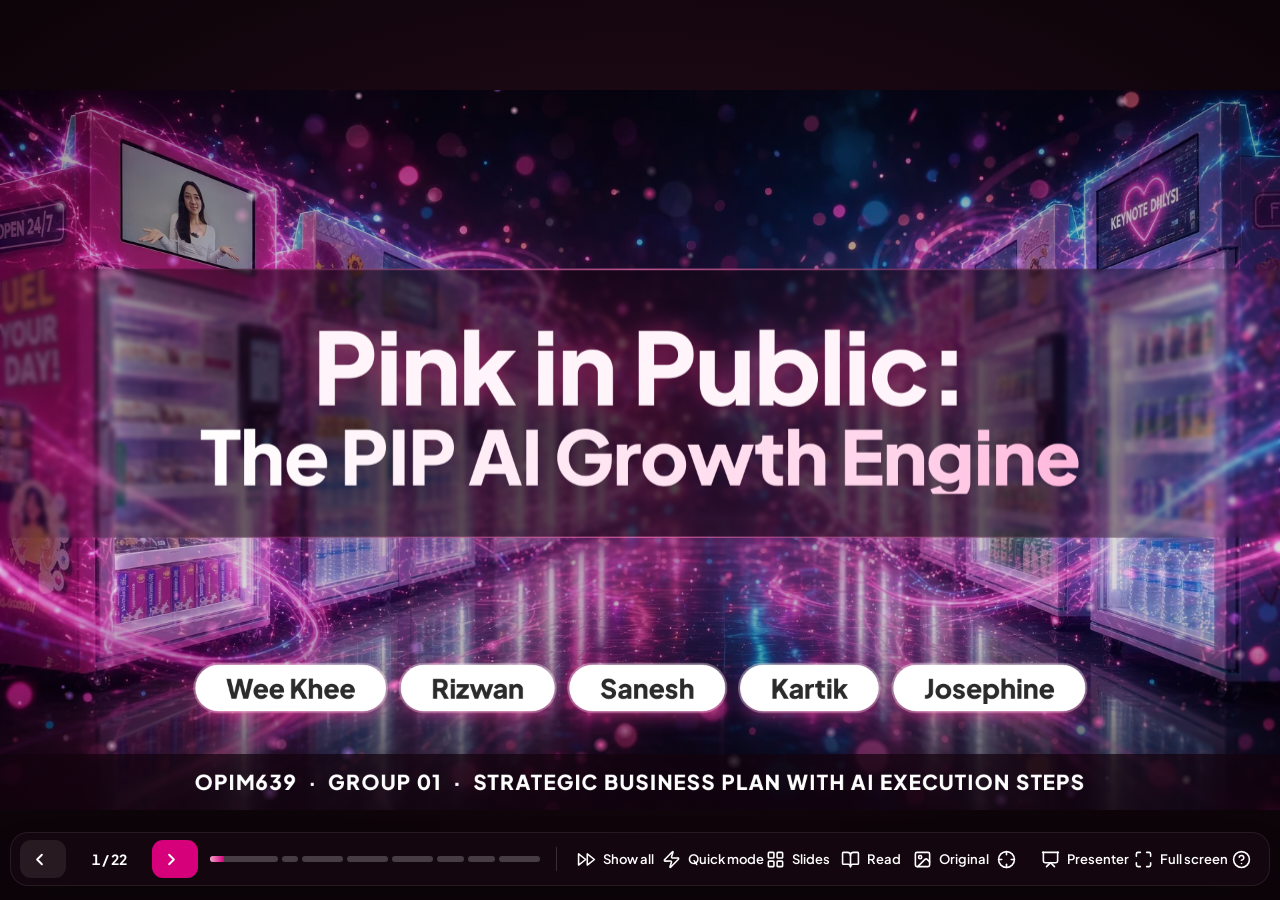
==== commit 7de094bd: "Resize slide 6 logos and version asset links - Slide 6: Airbnb, Google and Amazon logos at one 40px " ====
--- a/index.html
+++ b/index.html
@@ -13,8 +13,8 @@
   <link rel="preload" href="assets/fonts/plus-jakarta-sans-latin-wght-normal.woff2" as="font" type="font/woff2" crossorigin>
   <link rel="preload" href="assets/fonts/roboto-slab-latin-800-normal.woff2" as="font" type="font/woff2" crossorigin>
   <link rel="preload" href="assets/img/hero-title.webp" as="image">
-  <link rel="stylesheet" href="assets/css/deck.css">
-  <link rel="stylesheet" href="assets/css/slides.css">
+  <link rel="stylesheet" href="assets/css/deck.css?v=20261027">
+  <link rel="stylesheet" href="assets/css/slides.css?v=20261027">
 </head>
 <body>
   <noscript>
@@ -85,12 +85,12 @@
   <div class="blackout" id="blackout" aria-hidden="true"></div>
   <div class="wipe" id="wipe" aria-hidden="true"></div>
 
-  <script src="assets/js/icons.js"></script>
+  <script src="assets/js/icons.js?v=20261027"></script>
   <script src="content/orig-titles.js"></script>
   <script src="content/_base.js"></script>
   <script src="content/s01-06.js"></script>
   <script src="content/s07-15.js"></script>
   <script src="content/s16-22.js"></script>
-  <script src="assets/js/deck.js"></script>
+  <script src="assets/js/deck.js?v=20261027"></script>
 </body>
 </html>
--- a/assets/css/slides.css
+++ b/assets/css/slides.css
@@ -164,6 +164,7 @@
 .e-lead.center { left: 0; right: 0; width: auto; text-align: center; }
 .s7 .analogy { position: absolute; left: 50px; top: 270px; width: 1040px; height: 420px; }
 .s7 .photo { position: absolute; left: 1120px; top: 180px; width: 750px; height: 510px; }
+.s8 .tiles-row .tile.row { padding: 12px 24px; }
 .s10 .analogy { position: absolute; left: 50px; top: 290px; width: 1240px; height: 410px; }
 .s10 .collage { position: absolute; left: 1320px; top: 300px; width: 560px; height: 345px; border-radius: 18px; overflow: hidden; box-shadow: 0 26px 50px -24px rgba(0, 0, 0, .5); background: #fff; }
 .s10 .collage img { width: 100%; height: 100%; object-fit: cover; }
@@ -369,3 +370,8 @@
 .qa { position: absolute; inset: 0; display: grid; place-items: center; }
 .qa h1 { margin: 0; font-family: var(--sans); font-weight: 800; font-size: 300px; letter-spacing: .06em; color: #FFF4FA; text-shadow: 0 0 60px rgba(255, 60, 160, .9), 0 0 120px rgba(150, 60, 255, .6), 0 10px 40px rgba(0, 0, 0, .6); }
 .qa-foot { position: absolute; left: 0; right: 0; bottom: 40px; text-align: center; color: rgba(255, 255, 255, .85); font-weight: 700; font-size: 28px; letter-spacing: .08em; }
+
+/* ---------- brand logos (slides 6, 7, 10, 13) ---------- */
+.brand-logo { display: block; width: auto; height: 48px; }
+.prom .brand { height: 44px; display: flex; align-items: center; justify-content: center; }
+.prom .brand-logo { height: 40px; }
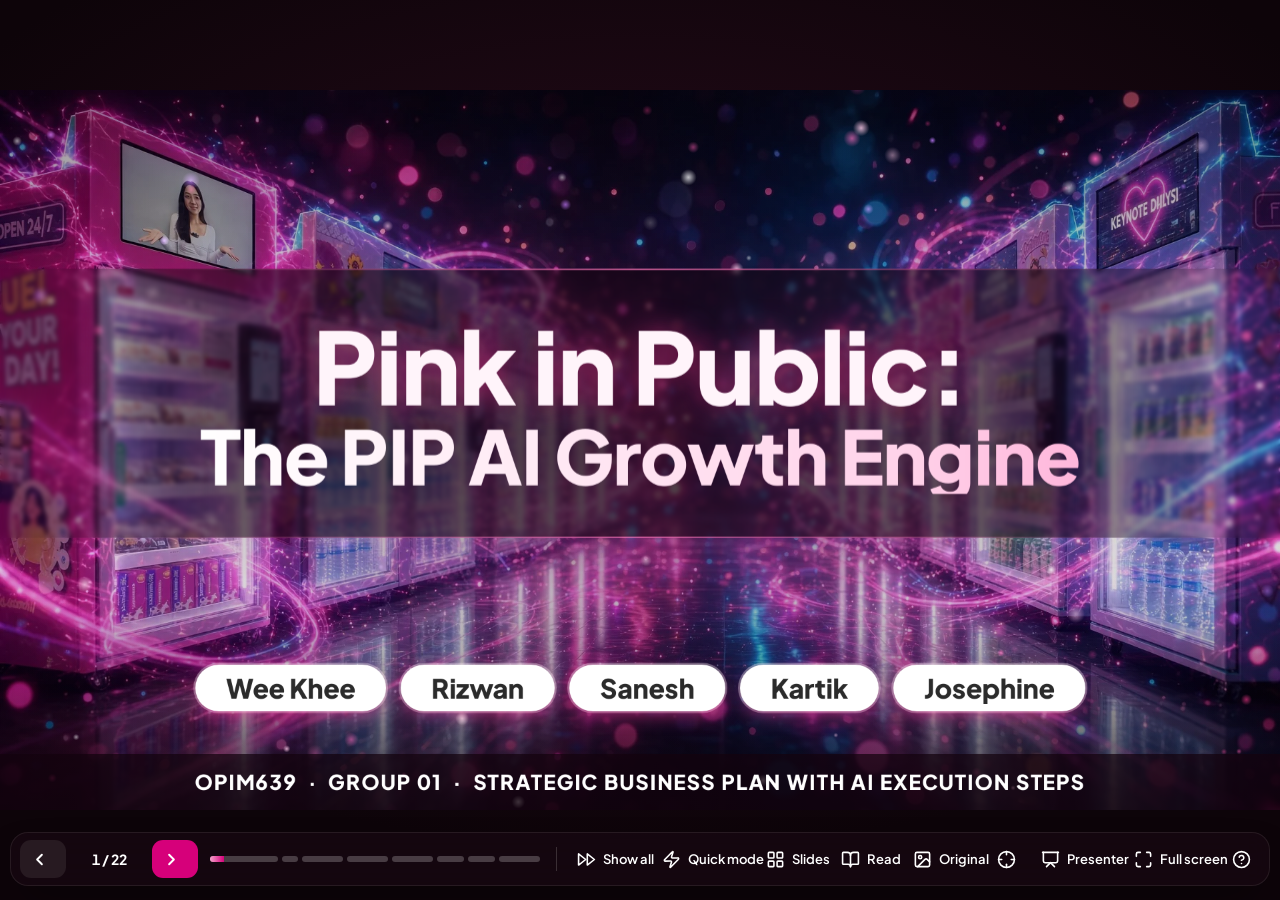
==== commit 8150fa38: "Space out slide 5 pillars and Why it matters box - Pillars area sized to its cards (602px) so they n" ====
--- a/index.html
+++ b/index.html
@@ -13,8 +13,8 @@
   <link rel="preload" href="assets/fonts/plus-jakarta-sans-latin-wght-normal.woff2" as="font" type="font/woff2" crossorigin>
   <link rel="preload" href="assets/fonts/roboto-slab-latin-800-normal.woff2" as="font" type="font/woff2" crossorigin>
   <link rel="preload" href="assets/img/hero-title.webp" as="image">
-  <link rel="stylesheet" href="assets/css/deck.css?v=20261027">
-  <link rel="stylesheet" href="assets/css/slides.css?v=20261027">
+  <link rel="stylesheet" href="assets/css/deck.css?v=20261027b">
+  <link rel="stylesheet" href="assets/css/slides.css?v=20261027b">
 </head>
 <body>
   <noscript>
@@ -85,12 +85,12 @@
   <div class="blackout" id="blackout" aria-hidden="true"></div>
   <div class="wipe" id="wipe" aria-hidden="true"></div>
 
-  <script src="assets/js/icons.js?v=20261027"></script>
+  <script src="assets/js/icons.js?v=20261027b"></script>
   <script src="content/orig-titles.js"></script>
   <script src="content/_base.js"></script>
   <script src="content/s01-06.js"></script>
   <script src="content/s07-15.js"></script>
   <script src="content/s16-22.js"></script>
-  <script src="assets/js/deck.js?v=20261027"></script>
+  <script src="assets/js/deck.js?v=20261027b"></script>
 </body>
 </html>
--- a/assets/css/slides.css
+++ b/assets/css/slides.css
@@ -112,7 +112,7 @@
 .vid.playing .vplay { opacity: 0; pointer-events: none; }
 .vid .vlen { position: absolute; right: 12px; top: 12px; background: rgba(0, 0, 0, .65); color: #fff; font-weight: 700; font-size: 17px; padding: 4px 10px; border-radius: 8px; }
 .vcap { margin-top: 14px; font-style: italic; font-weight: 800; font-size: 31px; white-space: nowrap; color: #A6005F; }
-.pillars { position: absolute; left: 540px; right: 50px; top: 220px; height: 560px; display: grid; grid-template-columns: repeat(3, 1fr); gap: 26px; }
+.pillars { position: absolute; left: 540px; right: 50px; top: 220px; height: 602px; display: grid; grid-template-columns: repeat(3, 1fr); gap: 26px; }
 .pillar { padding: 92px 28px 26px; text-align: center; }
 .pillar .pi { position: absolute; left: 50%; top: -58px; transform: translateX(-50%); width: 132px; height: 132px; border-radius: 50%; display: grid; place-items: center; font-size: 64px; color: #fff; background: var(--pc); box-shadow: 0 0 0 10px #fff, 0 18px 30px -12px var(--pc); }
 .pillar .pn { margin: 0 -28px 18px; padding: 12px 0; background: var(--pc); color: #fff; font-size: 40px; font-weight: 800; border-radius: 16px; }
@@ -123,11 +123,11 @@
 .pillar ul { text-align: left; margin: 0; padding-left: 26px; font-size: 24px; line-height: 1.34; color: #2B2B2B; }
 .pillar li { margin: 6px 0; }
 .p-adv { --pc: #1B8F8C; } .p-sup { --pc: #6E3FB0; } .p-land { --pc: #D99A00; }
-.why { position: absolute; left: 160px; right: 160px; top: 820px; height: 168px; display: flex; gap: 28px; align-items: center; padding: 0 36px; border: 3px solid #F6B8D4; }
+.why { position: absolute; left: 160px; right: 160px; top: 846px; height: 154px; display: flex; gap: 28px; align-items: center; padding: 0 36px; border: 3px solid #F6B8D4; }
 .why .wi { width: 116px; height: 116px; border-radius: 50%; flex: none; display: grid; place-items: center; font-size: 60px; color: #fff; background: radial-gradient(circle at 35% 30%, #F27BB3, #D6007A); }
 .why p { margin: 0; font-size: 27px; line-height: 1.36; color: #2B2B2B; }
 .why b { color: var(--pink); font-size: 32px; }
-.formula { position: absolute; left: 0; right: 0; top: 1010px; display: flex; justify-content: center; align-items: center; gap: 16px; font-size: 28px; color: #2B2B2B; }
+.formula { position: absolute; left: 0; right: 0; top: 1014px; display: flex; justify-content: center; align-items: center; gap: 16px; font-size: 28px; color: #2B2B2B; }
 .formula .ic { width: 50px; height: 50px; padding: 10px; border-radius: 50%; background: var(--pink); color: #fff; }
 
 /* ---------- 6 · Proposal ---------- */
